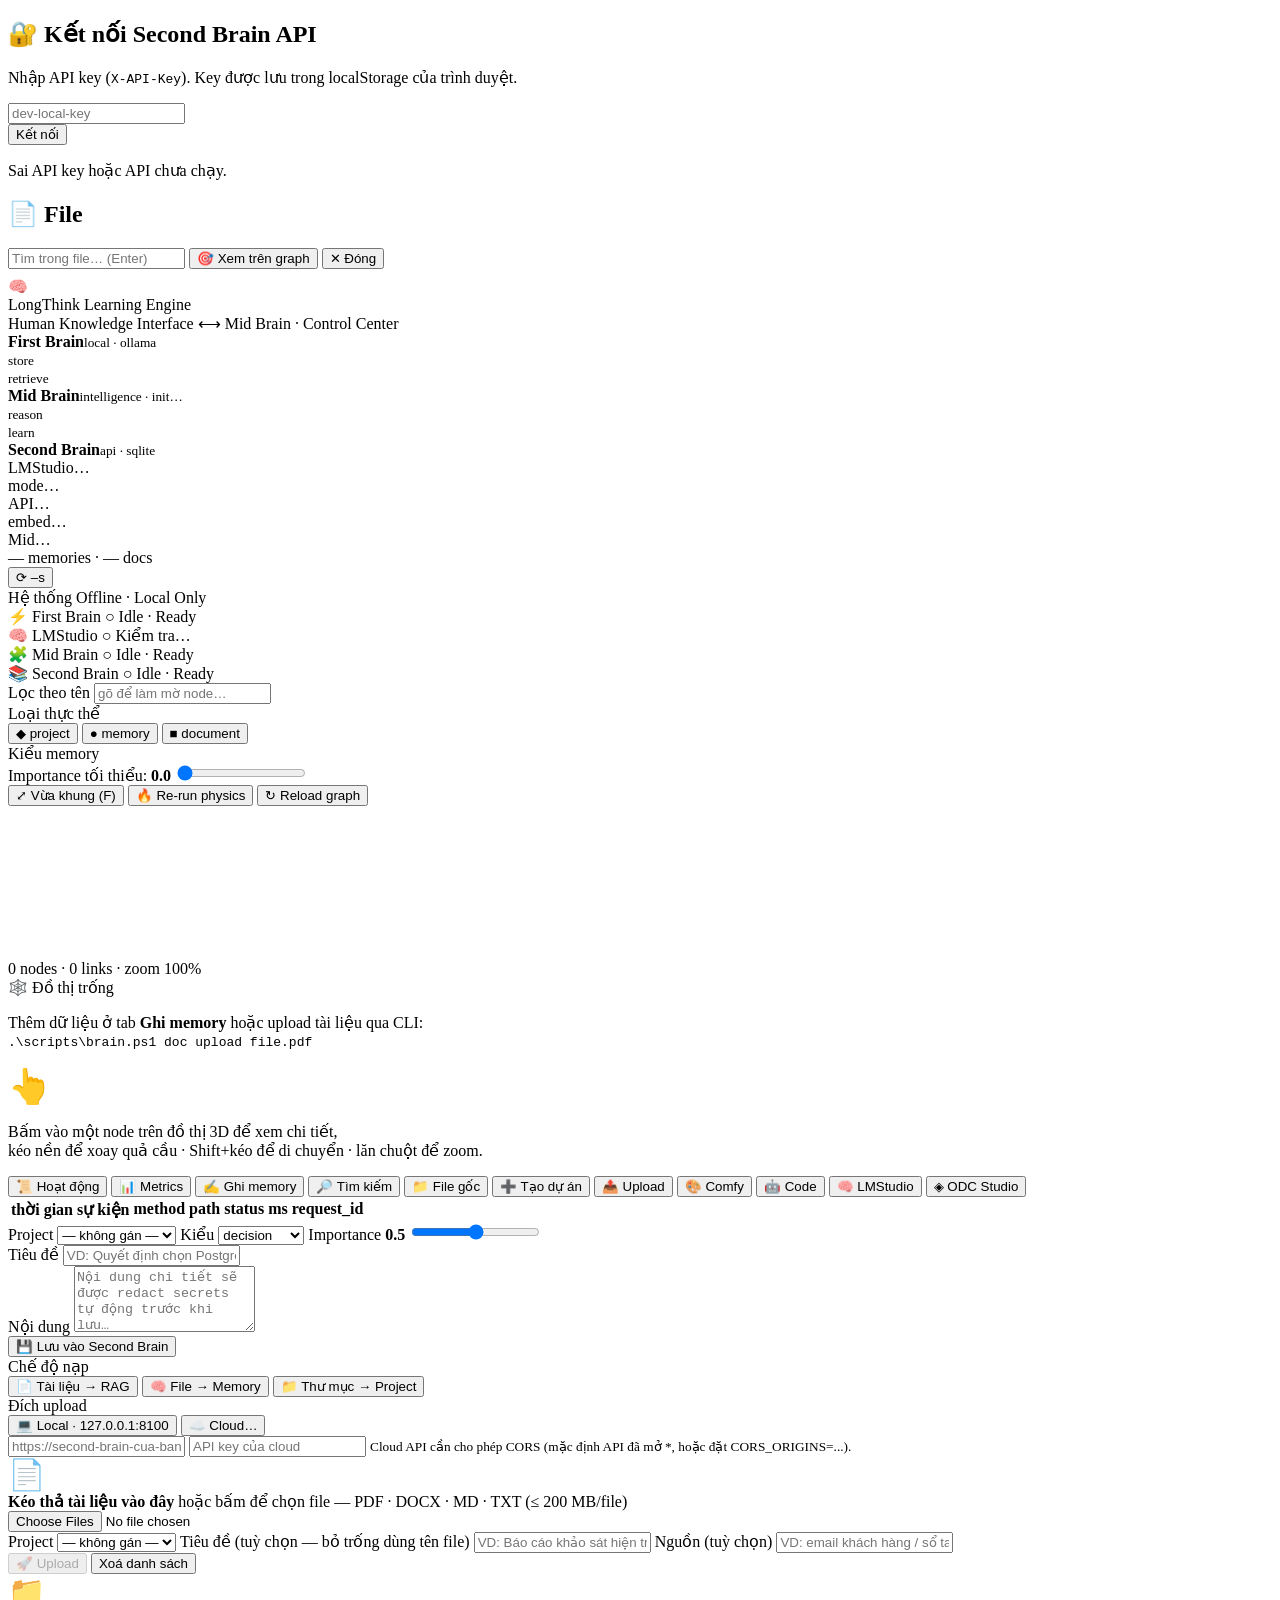
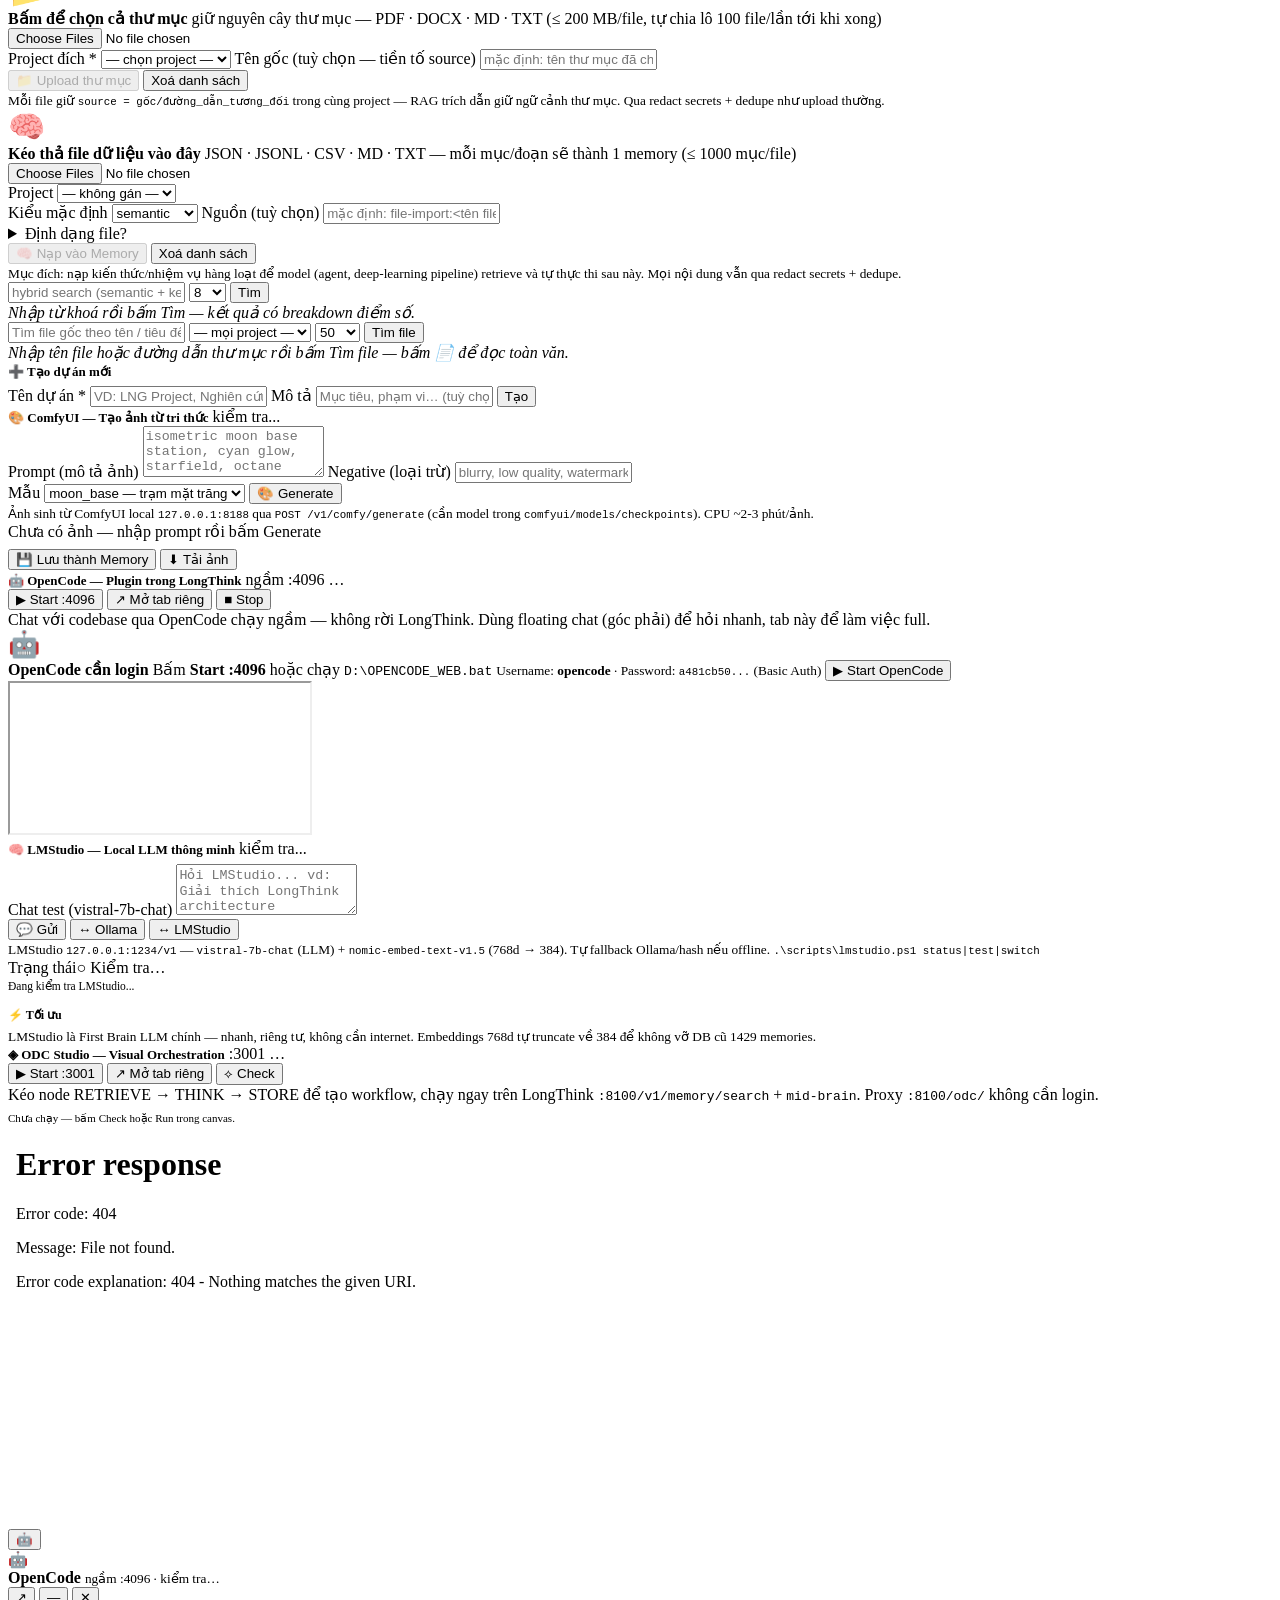
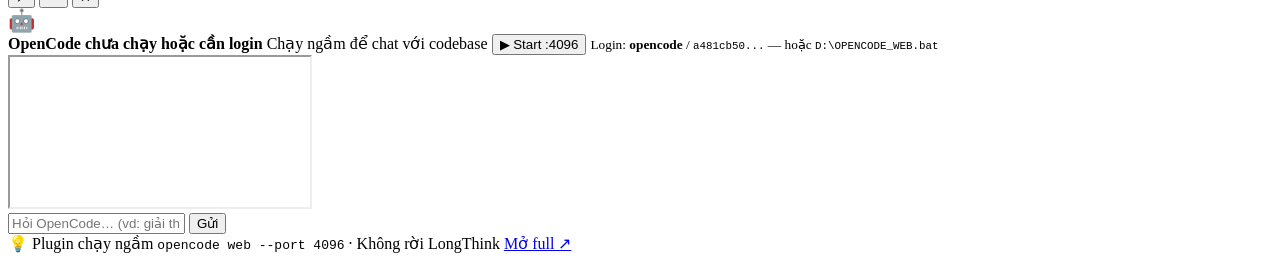
==== cloud/app/ui/index.html @ a0b6606c "Feat: File goc tab (search files by name/source/project + open viewer)" ====
<!doctype html>
<html lang="vi">
<head>
<meta charset="utf-8" />
<meta name="viewport" content="width=device-width, initial-scale=1" />
<title>LongThink Learning Engine — Human Knowledge Interface</title>
<link rel="icon" href="data:image/svg+xml,%3Csvg xmlns='http://www.w3.org/2000/svg' viewBox='0 0 100 100'%3E%3Ctext y='0.9em' font-size='90'%3E🧠%3C/text%3E%3C/svg%3E" />
<link rel="stylesheet" href="/ui/styles.css" />
</head>
<body>

<!-- ══════════ API key modal ══════════ -->
<div id="key-modal" class="modal-backdrop hidden">
  <div class="modal">
    <h2>🔐 Kết nối Second Brain API</h2>
    <p>Nhập API key (<code>X-API-Key</code>). Key được lưu trong localStorage của trình duyệt.</p>
    <input id="key-input" type="password" placeholder="dev-local-key" autocomplete="off" spellcheck="false" />
    <div class="modal-actions">
      <button id="key-save" class="btn primary">Kết nối</button>
    </div>
    <p id="key-error" class="error-text hidden">Sai API key hoặc API chưa chạy.</p>
  </div>
</div>

<!-- ══════════ Document viewer modal (truy xuất file) ══════════ -->
<div id="doc-modal" class="modal-backdrop hidden">
  <div class="modal" style="max-width:760px;width:92vw">
    <h2 id="doc-title">📄 File</h2>
    <div id="doc-meta" class="muted-note" style="margin:4px 0 8px"></div>
    <div class="form-row" style="margin:0 0 8px">
      <input id="doc-find" placeholder="Tìm trong file… (Enter)" spellcheck="false" style="flex:1" />
      <button class="btn ghost small" id="doc-focus-graph">🎯 Xem trên graph</button>
      <button class="btn ghost small" id="doc-close">✕ Đóng</button>
    </div>
    <div id="doc-body" class="detail-content" style="max-height:56vh;overflow:auto;white-space:pre-wrap"></div>
    <div id="doc-status" class="write-result"></div>
  </div>
</div>

<!-- ══════════ Top bar ══════════ -->
<header class="topbar">
  <div class="brand">
    <span class="brand-icon">🧠</span>
    <div>
      <div class="brand-title">LongThink Learning Engine</div>
      <div class="brand-sub">Human Knowledge Interface ⟷ Mid Brain · Control Center</div>
    </div>
  </div>

  <div class="bridge" id="bridge">
    <div class="bridge-node local" id="node-first">
      <span class="dot"></span>
      <b>First Brain</b><small id="fb-llm">local · ollama</small>
    </div>
    <div class="bridge-arrows">
      <div class="flow"><span class="arrow write"></span><small>store</small></div>
      <div class="flow"><span class="arrow read"></span><small>retrieve</small></div>
    </div>
    <div class="bridge-node mid" id="node-mid">
      <span class="dot"></span>
      <b>Mid Brain</b><small id="mid-status">intelligence · init…</small>
    </div>
    <div class="bridge-arrows">
      <div class="flow"><span class="arrow write"></span><small>reason</small></div>
      <div class="flow"><span class="arrow read"></span><small>learn</small></div>
    </div>
    <div class="bridge-node cloud" id="node-second">
      <span class="dot"></span>
      <b>Second Brain</b><small id="sb-backend">api · sqlite</small>
    </div>
  </div>

  <div class="status-pills">
    <div class="pill" id="pill-lmstudio"><span class="dot gray"></span><span>LMStudio…</span></div>
    <div class="pill" id="pill-mode"><span class="dot gray"></span><span>mode…</span></div>
    <div class="pill" id="pill-api"><span class="dot gray"></span><span>API…</span></div>
    <div class="pill" id="pill-embed"><span class="dot gray"></span><span>embed…</span></div>
    <div class="pill" id="pill-mid"><span class="dot gray"></span><span>Mid…</span></div>
    <div class="pill" id="pill-counts">— memories · — docs</div>
    <button class="btn ghost small" id="btn-refresh" title="Tải lại toàn bộ (R)">⟳ <span id="refresh-in">–</span>s</button>
  </div>
</header>

<!-- ══════════ Main layout ══════════ -->
<main class="layout">

  <!-- Left: filters -->
  <aside class="sidebar left">
    <!-- Status Widget — Brain Status Indicator + Online/Offline (spec 3.1-3.3) -->
    <section class="side-section" id="status-widget">
      <div class="widget-card">
        <div class="widget-row header">
          <span class="widget-label">Hệ thống</span>
          <span id="widget-network" class="widget-val offline" title="Chế độ kết nối"><i class="wdot"></i> Offline · Local Only</span>
        </div>
        <div class="widget-brains">
          <div class="widget-row" title="Tiếp nhận thô, phân loại, ghi nhanh — LMStudio/Ollama">
            <span class="widget-label">⚡ First Brain</span>
            <span id="widget-first" class="widget-val muted"><i class="sicon">○</i> Idle · Ready</span>
          </div>
          <div class="widget-row" title="Local LLM — LMStudio vistral / Ollama">
            <span class="widget-label">🧠 LMStudio</span>
            <span id="widget-lmstudio" class="widget-val muted"><i class="sicon">○</i> Kiểm tra…</span>
          </div>
          <div class="widget-row" title="Phân tích ngữ cảnh, định tuyến, quyết định gọi Second Brain hay LLM">
            <span class="widget-label">🧩 Mid Brain</span>
            <span id="widget-mid" class="widget-val muted"><i class="sicon">○</i> Idle · Ready</span>
          </div>
          <div class="widget-row" title="Kho tri thức dài hạn + LLM chuyên sâu">
            <span class="widget-label">📚 Second Brain</span>
            <span id="widget-second" class="widget-val muted"><i class="sicon">○</i> Idle · Ready</span>
          </div>
        </div>

      </div>
    </section>

    <section class="side-section">
      <label class="side-label">Lọc theo tên</label>
      <input id="filter-text" type="search" placeholder="gõ để làm mờ node…" spellcheck="false" />
    </section>

    <section class="side-section">
      <label class="side-label">Loại thực thể</label>
      <div class="chip-row" id="kind-toggles">
        <button class="chip active" data-kind="project">◆ project</button>
        <button class="chip active" data-kind="memory">● memory</button>
        <button class="chip active" data-kind="document">■ document</button>
      </div>
    </section>

    <section class="side-section">
      <label class="side-label">Kiểu memory</label>
      <div class="type-list" id="type-filters"><!-- render by JS --></div>
    </section>

    <section class="side-section">
      <label class="side-label">Importance tối thiểu: <b id="min-imp-val">0.0</b></label>
      <input id="min-importance" type="range" min="0" max="1" step="0.05" value="0" />
    </section>

    <section class="side-section stats-mini" id="stats-mini"><!-- render by JS --></section>

    <section class="side-section">
      <div class="btn-col">
        <button class="btn ghost" id="btn-fit">⤢ Vừa khung (F)</button>
        <button class="btn ghost" id="btn-reheat">🔥 Re-run physics</button>
        <button class="btn primary" id="btn-reload-graph">↻ Reload graph</button>
      </div>
    </section>
  </aside>

  <!-- Center: graph -->
  <section class="graph-wrap">
    <canvas id="graph"></canvas>
    <div class="hud" id="hud">0 nodes · 0 links · zoom 100%</div>
    <div id="tooltip" class="tooltip hidden"></div>
    <div id="empty-hint" class="empty-hint hidden">
      <div>🕸️ Đồ thị trống</div>
      <p>Thêm dữ liệu ở tab <b>Ghi memory</b> hoặc upload tài liệu qua CLI:<br>
        <code>.\scripts\brain.ps1 doc upload file.pdf</code></p>
    </div>
  </section>

  <!-- Right: detail -->
  <aside class="sidebar right" id="detail-panel">
    <div class="placeholder">
      <div style="font-size:34px">👆</div>
      <p>Bấm vào một node trên đồ thị 3D để xem chi tiết,<br>kéo nền để xoay quả cầu · Shift+kéo để di chuyển · lăn chuột để zoom.</p>
    </div>
    <div id="detail-body" class="hidden"></div>
  </aside>
</main>

<!-- ══════════ Bottom dock ══════════ -->
<footer class="dock">
  <nav class="tabs">
    <button class="tab active" data-tab="activity">📜 Hoạt động</button>
    <button class="tab" data-tab="metrics">📊 Metrics</button>
    <button class="tab" data-tab="write">✍️ Ghi memory</button>
    <button class="tab" data-tab="search">🔎 Tìm kiếm</button>
    <button class="tab" data-tab="files">📁 File gốc</button>
    <button class="tab" data-tab="projects">➕ Tạo dự án</button>
    <button class="tab" data-tab="upload">📤 Upload</button>
    <button class="tab" data-tab="comfy">🎨 Comfy</button>
    <button class="tab" data-tab="code">🤖 Code</button>
    <button class="tab" data-tab="lmstudio">🧠 LMStudio</button>
    <button class="tab" data-tab="odc">◈ ODC Studio</button>
    <span class="dock-status" id="dock-status"></span>
  </nav>

  <div class="tab-page" data-page="activity">
    <table class="audit-table" id="audit-table">
      <thead><tr><th>thời gian</th><th>sự kiện</th><th>method</th><th>path</th><th>status</th><th>ms</th><th>request_id</th></tr></thead>
      <tbody></tbody>
    </table>
  </div>

  <div class="tab-page hidden" data-page="metrics">
    <div class="metric-cards" id="metric-cards"><!-- render by JS --></div>
  </div>

  <div class="tab-page hidden" data-page="write">
    <form id="write-form" class="write-form">
      <div class="form-row">
        <label>Project
          <select id="wf-project"><option value="">— không gán —</option></select>
        </label>
        <label>Kiểu
          <select id="wf-type">
            <option value="semantic">semantic</option>
            <option value="episodic">episodic</option>
            <option value="procedural">procedural</option>
            <option value="decision" selected>decision</option>
            <option value="lesson">lesson</option>
            <option value="task">task</option>
            <option value="preference">preference</option>
          </select>
        </label>
        <label>Importance <b id="wf-imp-val">0.5</b>
          <input id="wf-importance" type="range" min="0" max="1" step="0.05" value="0.5" />
        </label>
      </div>
      <div class="form-row">
        <label>Tiêu đề
          <input id="wf-title" required maxlength="300" placeholder="VD: Quyết định chọn Postgres cho production" />
        </label>
      </div>
      <div class="form-row">
        <label>Nội dung
          <textarea id="wf-content" required maxlength="20000" rows="4"
            placeholder="Nội dung chi tiết sẽ được redact secrets tự động trước khi lưu…"></textarea>
        </label>
      </div>
      <div class="form-row actions">
        <button type="submit" class="btn primary">💾 Lưu vào Second Brain</button>
        <span id="write-result" class="write-result"></span>
      </div>
    </form>
  </div>

  <div class="tab-page hidden" data-page="upload">
    <div class="upload-top">
      <div class="top-block">
        <label class="side-label">Chế độ nạp</label>
        <div class="target-row" id="upload-mode">
          <button class="chip active" data-mode="docs">📄 Tài liệu → RAG</button>
          <button class="chip" data-mode="bulk">🧠 File → Memory</button>
          <button class="chip" data-mode="folder">📁 Thư mục → Project</button>
        </div>
      </div>
      <div class="top-block">
        <label class="side-label">Đích upload</label>
        <div class="target-row" id="target-row">
          <button class="chip active" data-target="local">💻 Local · 127.0.0.1:8100</button>
          <button class="chip" data-target="cloud">☁️ Cloud…</button>
        </div>
      </div>
    </div>
    <div id="cloud-config" class="cloud-config hidden">
      <input id="cloud-url" type="url" placeholder="https://second-brain-cua-ban.fly.dev" spellcheck="false" />
      <input id="cloud-key" type="password" placeholder="API key của cloud" autocomplete="off" />
      <small class="muted-note">Cloud API cần cho phép CORS (mặc định API đã mở *, hoặc đặt CORS_ORIGINS=...).</small>
    </div>

    <!-- ═══ Pane A: tài liệu RAG ═══ -->
    <div id="pane-docs">
      <div class="upload-layout">

        <div class="upload-left">
          <div class="dropzone" id="dropzone">
            <div style="font-size:30px">📄</div>
            <b>Kéo thả tài liệu vào đây</b>
            <span>hoặc bấm để chọn file — PDF · DOCX · MD · TXT (≤ 200 MB/file)</span>
          </div>
          <input id="file-input" type="file" multiple accept=".pdf,.docx,.md,.txt" class="hidden" />
          <div id="file-list" class="file-list"></div>
        </div>

        <div class="upload-right">
          <label>Project
            <select id="up-project"><option value="">— không gán —</option></select>
          </label>
          <label>Tiêu đề (tuỳ chọn — bỏ trống dùng tên file)
            <input id="up-title" maxlength="300" placeholder="VD: Báo cáo khảo sát hiện trường" />
          </label>
          <label>Nguồn (tuỳ chọn)
            <input id="up-source" maxlength="500" placeholder="VD: email khách hàng / sổ tay nội bộ" />
          </label>
          <div class="progress hidden" id="up-progress"><i></i></div>
          <div class="form-row actions" style="margin:0">
            <button class="btn primary" id="btn-upload" disabled>🚀 Upload <span id="up-count"></span></button>
            <button class="btn ghost" id="btn-clear-files">Xoá danh sách</button>
          </div>
          <div id="up-summary" class="write-result"></div>
        </div>

      </div>
    </div>

    <!-- ═══ Pane C: cả thư mục → project (giữ cây thư mục) ═══ -->
    <div id="pane-folder" class="hidden">
      <div class="upload-layout">

        <div class="upload-left">
          <div class="dropzone" id="folder-dropzone">
            <div style="font-size:30px">📁</div>
            <b>Bấm để chọn cả thư mục</b>
            <span>giữ nguyên cây thư mục — PDF · DOCX · MD · TXT (≤ 200 MB/file, tự chia lô 100 file/lần tới khi xong)</span>
          </div>
          <input id="folder-input" type="file" webkitdirectory multiple class="hidden" />
          <div id="folder-tree" class="file-list"></div>
        </div>

        <div class="upload-right">
          <label>Project đích *
            <select id="folder-project"><option value="">— chọn project —</option></select>
          </label>
          <label>Tên gốc (tuỳ chọn — tiền tố source)
            <input id="folder-root" maxlength="200" placeholder="mặc định: tên thư mục đã chọn" />
          </label>
          <div class="progress hidden" id="folder-progress"><i></i></div>
          <div class="form-row actions" style="margin:0">
            <button class="btn primary" id="btn-folder-upload" disabled>📁 Upload thư mục <span id="folder-count"></span></button>
            <button class="btn ghost" id="btn-folder-clear">Xoá danh sách</button>
          </div>
          <div id="folder-summary" class="write-result"></div>
          <small class="muted-note">Mỗi file giữ <code>source = gốc/đường_dẫn_tương_đối</code> trong cùng project — RAG trích dẫn giữ ngữ cảnh thư mục. Qua redact secrets + dedupe như upload thường.</small>
        </div>

      </div>
    </div>

    <!-- ═══ Pane B: file → memory hàng loạt ═══ -->
    <div id="pane-bulk" class="hidden">
      <div class="upload-layout">

        <div class="upload-left">
          <div class="dropzone" id="mi-dropzone">
            <div style="font-size:30px">🧠</div>
            <b>Kéo thả file dữ liệu vào đây</b>
            <span>JSON · JSONL · CSV · MD · TXT — mỗi mục/đoạn sẽ thành 1 memory (≤ 1000 mục/file)</span>
          </div>
          <input id="mi-input" type="file" multiple accept=".json,.jsonl,.csv,.md,.markdown,.txt" class="hidden" />
          <div id="mi-list" class="file-list"></div>
        </div>

        <div class="upload-right">
          <label>Project
            <select id="mi-project"><option value="">— không gán —</option></select>
          </label>
          <div class="form-row" style="margin:0">
            <label style="flex:1">Kiểu mặc định
              <select id="mi-type">
                <option value="semantic" selected>semantic</option>
                <option value="episodic">episodic</option>
                <option value="procedural">procedural</option>
                <option value="decision">decision</option>
                <option value="lesson">lesson</option>
                <option value="task">task</option>
                <option value="preference">preference</option>
              </select>
            </label>
            <label style="flex:1">Nguồn (tuỳ chọn)
              <input id="mi-source" maxlength="500" placeholder="mặc định: file-import:<tên file>" />
            </label>
          </div>
          <details class="format-help">
            <summary>Định dạng file?</summary>
            <div class="format-help-body">
              <b>JSON / JSONL</b>: mảng object hoặc mỗi dòng một object<br>
              <code>[{"title":"...","content":"...","type":"lesson","importance":0.8}]</code><br><br>
              <b>CSV</b>: cần cột <code>title,content</code>; tuỳ chọn <code>type,importance,confidence</code><br><br>
              <b>MD</b>: mỗi heading (<code>## Tựa đề</code>) thành 1 memory<br>
              <b>TXT</b>: mỗi đoạn cách nhau bằng dòng trống thành 1 memory
            </div>
          </details>
          <div class="progress hidden" id="mi-progress"><i></i></div>
          <div class="form-row actions" style="margin:0">
            <button class="btn primary" id="btn-import" disabled>🧠 Nạp vào Memory <span id="mi-count"></span></button>
            <button class="btn ghost" id="btn-mi-clear">Xoá danh sách</button>
          </div>
          <div id="mi-summary" class="write-result"></div>
          <small class="muted-note">Mục đích: nạp kiến thức/nhiệm vụ hàng loạt để model (agent, deep-learning pipeline) retrieve và tự thực thi sau này. Mọi nội dung vẫn qua redact secrets + dedupe.</small>
        </div>

      </div>
    </div>
  </div>

  <div class="tab-page hidden" data-page="search">
    <div class="search-bar">
      <input id="search-input" placeholder="hybrid search (semantic + keyword + importance + recency)…" spellcheck="false" />
      <select id="search-topk"><option>5</option><option selected>8</option><option>15</option><option>30</option></select>
      <button class="btn primary" id="search-go">Tìm</button>
    </div>
    <div id="search-results" class="search-results"><em>Nhập từ khoá rồi bấm Tìm — kết quả có breakdown điểm số.</em></div>
  </div>

  <div class="tab-page hidden" data-page="files">
    <div class="search-bar">
      <input id="file-search-input" placeholder="Tìm file gốc theo tên / tiêu đề / cây thư mục…" spellcheck="false" />
      <select id="file-search-project"><option value="">— mọi project —</option></select>
      <select id="file-search-limit"><option>20</option><option selected>50</option><option>100</option></select>
      <button class="btn primary" id="file-search-go">Tìm file</button>
    </div>
    <div id="file-search-results" class="search-results"><em>Nhập tên file hoặc đường dẫn thư mục rồi bấm Tìm file — bấm 📄 để đọc toàn văn.</em></div>
  </div>

  <div class="tab-page hidden" data-page="projects">
    <div class="projects-layout">
      <form id="project-form" class="project-form">
        <b style="font-size:13px">➕ Tạo dự án mới</b>
        <div class="form-row" style="margin:6px 0 0">
          <label style="flex:1">Tên dự án *
            <input id="pf-name" required maxlength="200" placeholder="VD: LNG Project, Nghiên cứu AI…" />
          </label>
          <label style="flex:1.6">Mô tả
            <input id="pf-desc" maxlength="2000" placeholder="Mục tiêu, phạm vi… (tuỳ chọn)" />
          </label>
          <button type="submit" class="btn primary" style="align-self:end">Tạo</button>
        </div>
        <div id="pf-result" class="write-result"></div>
      </form>
      <div id="project-grid" class="project-grid"></div>
    </div>
  </div>

  <div class="tab-page hidden" data-page="comfy">
    <div class="comfy-layout">
      <div class="comfy-left">
        <div class="comfy-header">
          <b style="font-size:13px">🎨 ComfyUI — Tạo ảnh từ tri thức</b>
          <span class="muted-note" id="comfy-health">kiểm tra...</span>
        </div>
        <label>Prompt (mô tả ảnh)
          <textarea id="comfy-prompt" rows="3" maxlength="2000" placeholder="isometric moon base station, cyan glow, starfield, octane render, ultra detailed"></textarea>
        </label>
        <label>Negative (loại trừ)
          <input id="comfy-negative" maxlength="500" placeholder="blurry, low quality, watermark" />
        </label>
        <div class="form-row" style="margin:0">
          <label style="flex:1">Mẫu
            <select id="comfy-workflow"><option value="workflows/moon_base.json" selected>moon_base — trạm mặt trăng</option><option value="">mặc định SD1.5</option></select>
          </label>
          <button class="btn primary" id="comfy-generate">🎨 Generate</button>
        </div>
        <div class="progress hidden" id="comfy-progress"><i></i></div>
        <div id="comfy-status" class="write-result"></div>
        <small class="muted-note">Ảnh sinh từ ComfyUI local <code>127.0.0.1:8188</code> qua <code>POST /v1/comfy/generate</code> (cần model trong <code>comfyui/models/checkpoints</code>). CPU ~2-3 phút/ảnh.</small>
      </div>
      <div class="comfy-right">
        <div id="comfy-preview" class="comfy-preview">Chưa có ảnh — nhập prompt rồi bấm Generate</div>
        <div class="form-row actions" style="margin-top:8px">
          <button class="btn ghost small hidden" id="comfy-save-mem">💾 Lưu thành Memory</button>
          <button class="btn ghost small hidden" id="comfy-download">⬇ Tải ảnh</button>
          <span id="comfy-save-result" class="write-result"></span>
        </div>
      </div>
    </div>
  </div>
  <div class="tab-page hidden" data-page="code">
    <div class="code-layout">
      <div class="code-left">
        <div class="code-header">
          <b style="font-size:13px">🤖 OpenCode — Plugin trong LongThink</b>
          <span class="muted-note" id="code-health-tab">ngầm :4096 …</span>
        </div>
        <div class="code-toolbar">
          <button class="btn ghost small" id="code-start-tab">▶ Start :4096</button>
          <button class="btn ghost small" id="code-open-tab">↗ Mở tab riêng</button>
          <button class="btn ghost small" id="code-stop-tab">■ Stop</button>
          <span id="code-status-tab" class="write-result"></span>
        </div>
        <div class="code-hint">Chat với codebase qua OpenCode chạy ngầm — không rời LongThink. Dùng floating chat (góc phải) để hỏi nhanh, tab này để làm việc full.</div>
      </div>
      <div class="code-right">
        <div id="code-frame-wrap-tab" class="code-frame-wrap">
          <div class="code-placeholder" id="code-placeholder-tab">
            <div style="font-size:26px">🤖</div>
            <b>OpenCode cần login</b>
            <span>Bấm <b>Start :4096</b> hoặc chạy <code>D:\OPENCODE_WEB.bat</code></span>
            <small class="muted-note">Username: <b>opencode</b> · Password: <code id="code-pass-tab">a481cb50...</code> (Basic Auth)</small>
            <button class="btn primary small" id="code-launch-tab">▶ Start OpenCode</button>
          </div>
          <iframe id="code-iframe-tab" class="code-iframe hidden" title="OpenCode"></iframe>
        </div>
      </div>
    </div>
  </div>
  <div class="tab-page hidden" data-page="lmstudio">
    <div class="comfy-layout">
      <div class="comfy-left">
        <div class="comfy-header">
          <b style="font-size:13px">🧠 LMStudio — Local LLM thông minh</b>
          <span class="muted-note" id="lmstudio-health">kiểm tra...</span>
        </div>
        <div id="lmstudio-models" class="metric-cards" style="margin:6px 0"></div>
        <label>Chat test (vistral-7b-chat)
          <textarea id="lmstudio-prompt" rows="3" maxlength="2000" placeholder="Hỏi LMStudio... vd: Giải thích LongThink architecture"></textarea>
        </label>
        <div class="form-row" style="margin:0">
          <button class="btn primary" id="lmstudio-send">💬 Gửi</button>
          <button class="btn ghost" id="lmstudio-switch-ollama">↔ Ollama</button>
          <button class="btn ghost" id="lmstudio-switch-lmstudio">↔ LMStudio</button>
          <span id="lmstudio-status" class="write-result"></span>
        </div>
        <div id="lmstudio-response" class="detail-content hidden" style="max-height:240px"></div>
        <small class="muted-note">LMStudio <code>127.0.0.1:1234/v1</code> — <code>vistral-7b-chat</code> (LLM) + <code>nomic-embed-text-v1.5</code> (768d → 384). Tự fallback Ollama/hash nếu offline. <code>.\scripts\lmstudio.ps1 status|test|switch</code></small>
      </div>
      <div class="comfy-right">
        <div class="widget-card">
          <div class="widget-row header"><span class="widget-label">Trạng thái</span><span id="lmstudio-pill" class="widget-val muted"><i class="sicon">○</i> Kiểm tra…</span></div>
          <div id="lmstudio-detail" style="font-size:11.5px; line-height:1.6; color:var(--muted)">Đang kiểm tra LMStudio...</div>
        </div>
        <div class="widget-card" style="margin-top:10px">
          <b style="font-size:12px">⚡ Tối ưu</b>
          <small class="muted-note" style="display:block; margin-top:6px">LMStudio là First Brain LLM chính — nhanh, riêng tư, không cần internet. Embeddings 768d tự truncate về 384 để không vỡ DB cũ 1429 memories.</small>
        </div>
      </div>
    </div>
  </div>
  <div class="tab-page hidden" data-page="odc">
    <div class="code-layout" style="min-height:420px">
      <div class="code-left">
        <div class="code-header">
          <b style="font-size:13px">◈ ODC Studio — Visual Orchestration</b>
          <span class="muted-note" id="odc-health-tab">:3001 …</span>
        </div>
        <div class="code-toolbar">
          <button class="btn ghost small" id="odc-start-tab">▶ Start :3001</button>
          <button class="btn ghost small" id="odc-open-tab">↗ Mở tab riêng</button>
          <button class="btn ghost small" id="odc-check-tab">⟡ Check</button>
          <span id="odc-status-tab" class="write-result"></span>
        </div>
        <div class="code-hint">Kéo node RETRIEVE → THINK → STORE để tạo workflow, chạy ngay trên LongThink <code>:8100/v1/memory/search</code> + <code>mid-brain</code>. Proxy <code>:8100/odc/</code> không cần login.</div>
        <div id="odc-log-tab" class="detail-content" style="max-height:160px; overflow:auto; margin-top:8px; font-size:11px; white-space:pre-wrap">Chưa chạy — bấm Check hoặc Run trong canvas.</div>
      </div>
      <div class="code-right">
        <div id="odc-frame-wrap-tab" class="code-frame-wrap" style="min-height:400px">
          <iframe id="odc-iframe-tab" class="code-iframe" title="ODC Studio" src="/odc/" style="border:none;width:100%;height:100%;min-height:400px"></iframe>
        </div>
      </div>
    </div>
  </div>
</footer>

<!-- ══════════ Floating Code Plugin ══════════ -->
<button id="code-fab" class="code-fab" title="Chat với OpenCode (ngầm :4096)">
  <span class="fab-icon">🤖</span>
  <span class="fab-dot" id="code-fab-dot"></span>
</button>

<div id="code-plugin" class="code-plugin hidden">
  <div class="code-plugin-header">
    <div class="code-plugin-title">
      <span class="code-plugin-icon">🤖</span>
      <div>
        <b>OpenCode</b>
        <small id="code-health-mini">ngầm :4096 · kiểm tra…</small>
      </div>
    </div>
    <div class="code-plugin-actions">
      <button class="btn ghost small" id="code-popout" title="Mở tab riêng">↗</button>
      <button class="btn ghost small" id="code-min" title="Thu nhỏ">—</button>
      <button class="btn ghost small" id="code-close" title="Đóng">✕</button>
    </div>
  </div>
  <div id="code-frame-wrap" class="code-frame-wrap mini">
    <div class="code-placeholder" id="code-placeholder">
      <div style="font-size:22px">🤖</div>
      <b>OpenCode chưa chạy hoặc cần login</b>
      <span>Chạy ngầm để chat với codebase</span>
      <button class="btn primary small" id="code-launch">▶ Start :4096</button>
      <small class="muted-note">Login: <b>opencode</b> / <code id="code-pass-mini">a481cb50...</code> — hoặc <code>D:\OPENCODE_WEB.bat</code></small>
    </div>
    <iframe id="code-iframe" class="code-iframe hidden" title="OpenCode Plugin"></iframe>
  </div>
  <div class="code-quick">
    <input id="code-quick-input" type="text" placeholder="Hỏi OpenCode… (vd: giải thích file app.js, tạo API mới…)" spellcheck="false" />
    <button class="btn primary small" id="code-quick-send">Gửi</button>
  </div>
  <div class="code-foot">
    <span class="muted-note">💡 Plugin chạy ngầm <code>opencode web --port 4096</code> · Không rời LongThink</span>
    <a href="/code/" target="_blank" class="code-link">Mở full ↗</a>
  </div>
</div>

<div id="toast-zone"></div>

<script src="/ui/graph.js?v=20260831s"></script>
<script src="/ui/app.js?v=20260831s"></script>
</body>
</html>
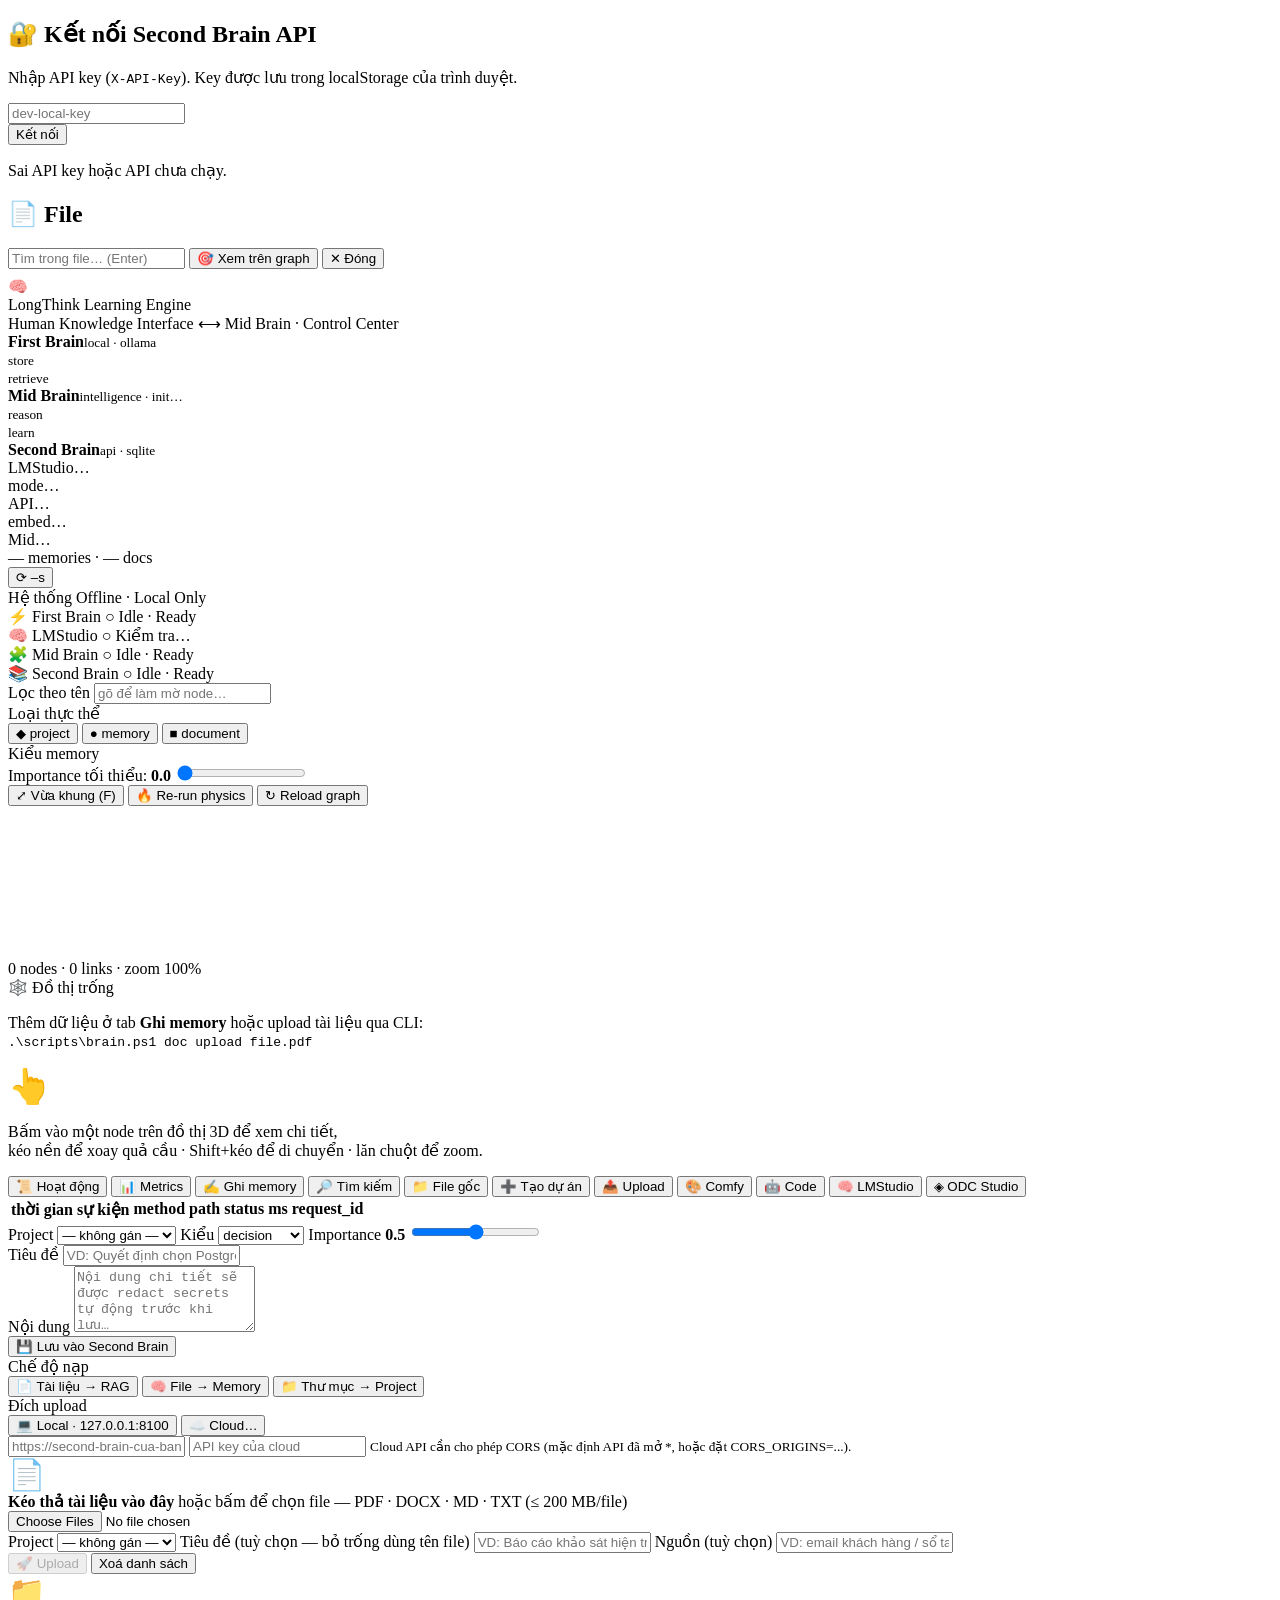
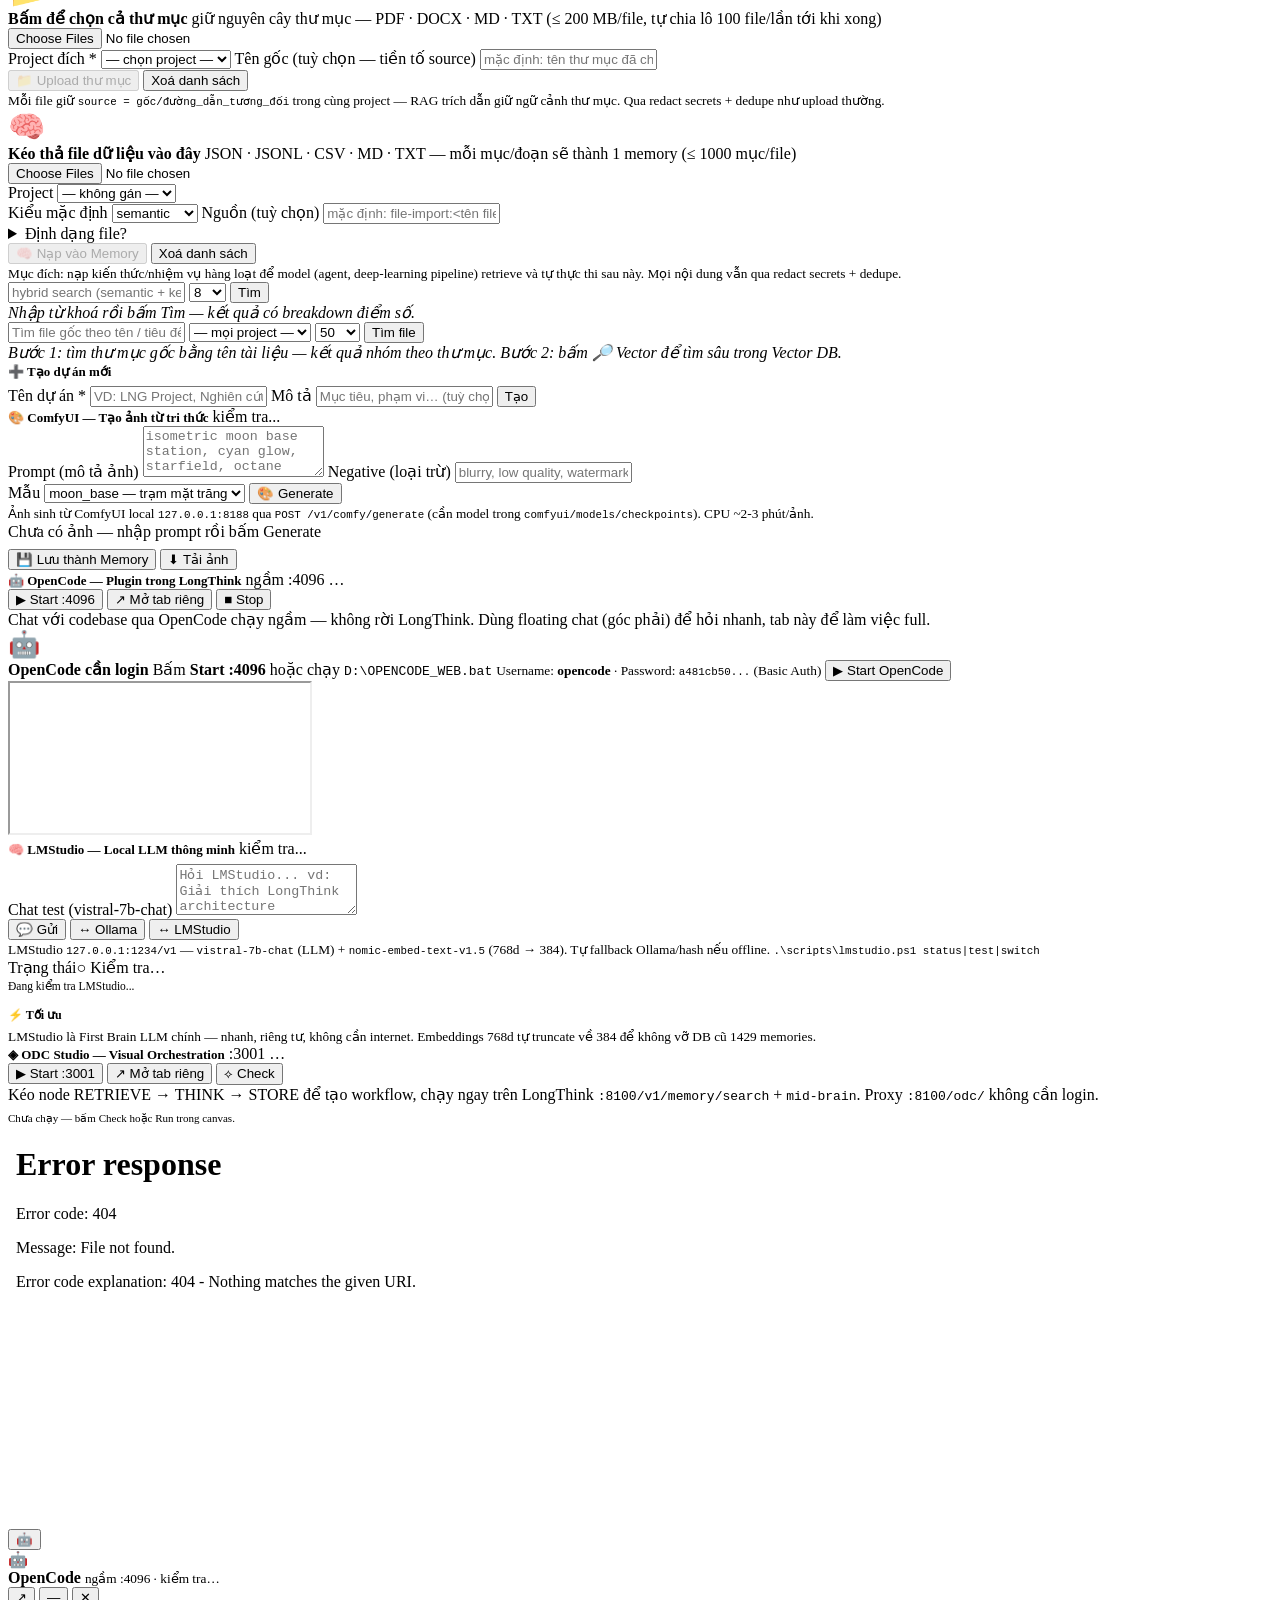
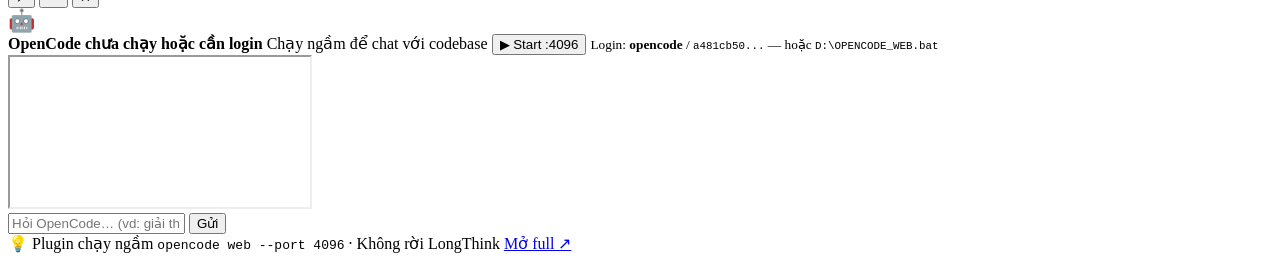
==== commit d6f7cfea: "Feat: File goc 2-step (name to root folder first, then Vector DB)" ====
--- a/cloud/app/ui/index.html
+++ b/cloud/app/ui/index.html
@@ -404,7 +404,7 @@
       <select id="file-search-limit"><option>20</option><option selected>50</option><option>100</option></select>
       <button class="btn primary" id="file-search-go">Tìm file</button>
     </div>
-    <div id="file-search-results" class="search-results"><em>Nhập tên file hoặc đường dẫn thư mục rồi bấm Tìm file — bấm 📄 để đọc toàn văn.</em></div>
+    <div id="file-search-results" class="search-results"><em>Bước 1: tìm thư mục gốc bằng tên tài liệu — kết quả nhóm theo thư mục. Bước 2: bấm 🔎 Vector để tìm sâu trong Vector DB.</em></div>
   </div>
 
   <div class="tab-page hidden" data-page="projects">
@@ -588,8 +588,8 @@
 
 <div id="toast-zone"></div>
 
-<script src="/ui/graph.js?v=20260831s"></script>
-<script src="/ui/app.js?v=20260831s"></script>
+<script src="/ui/graph.js?v=20260831t"></script>
+<script src="/ui/app.js?v=20260831t"></script>
 </body>
 </html>
 
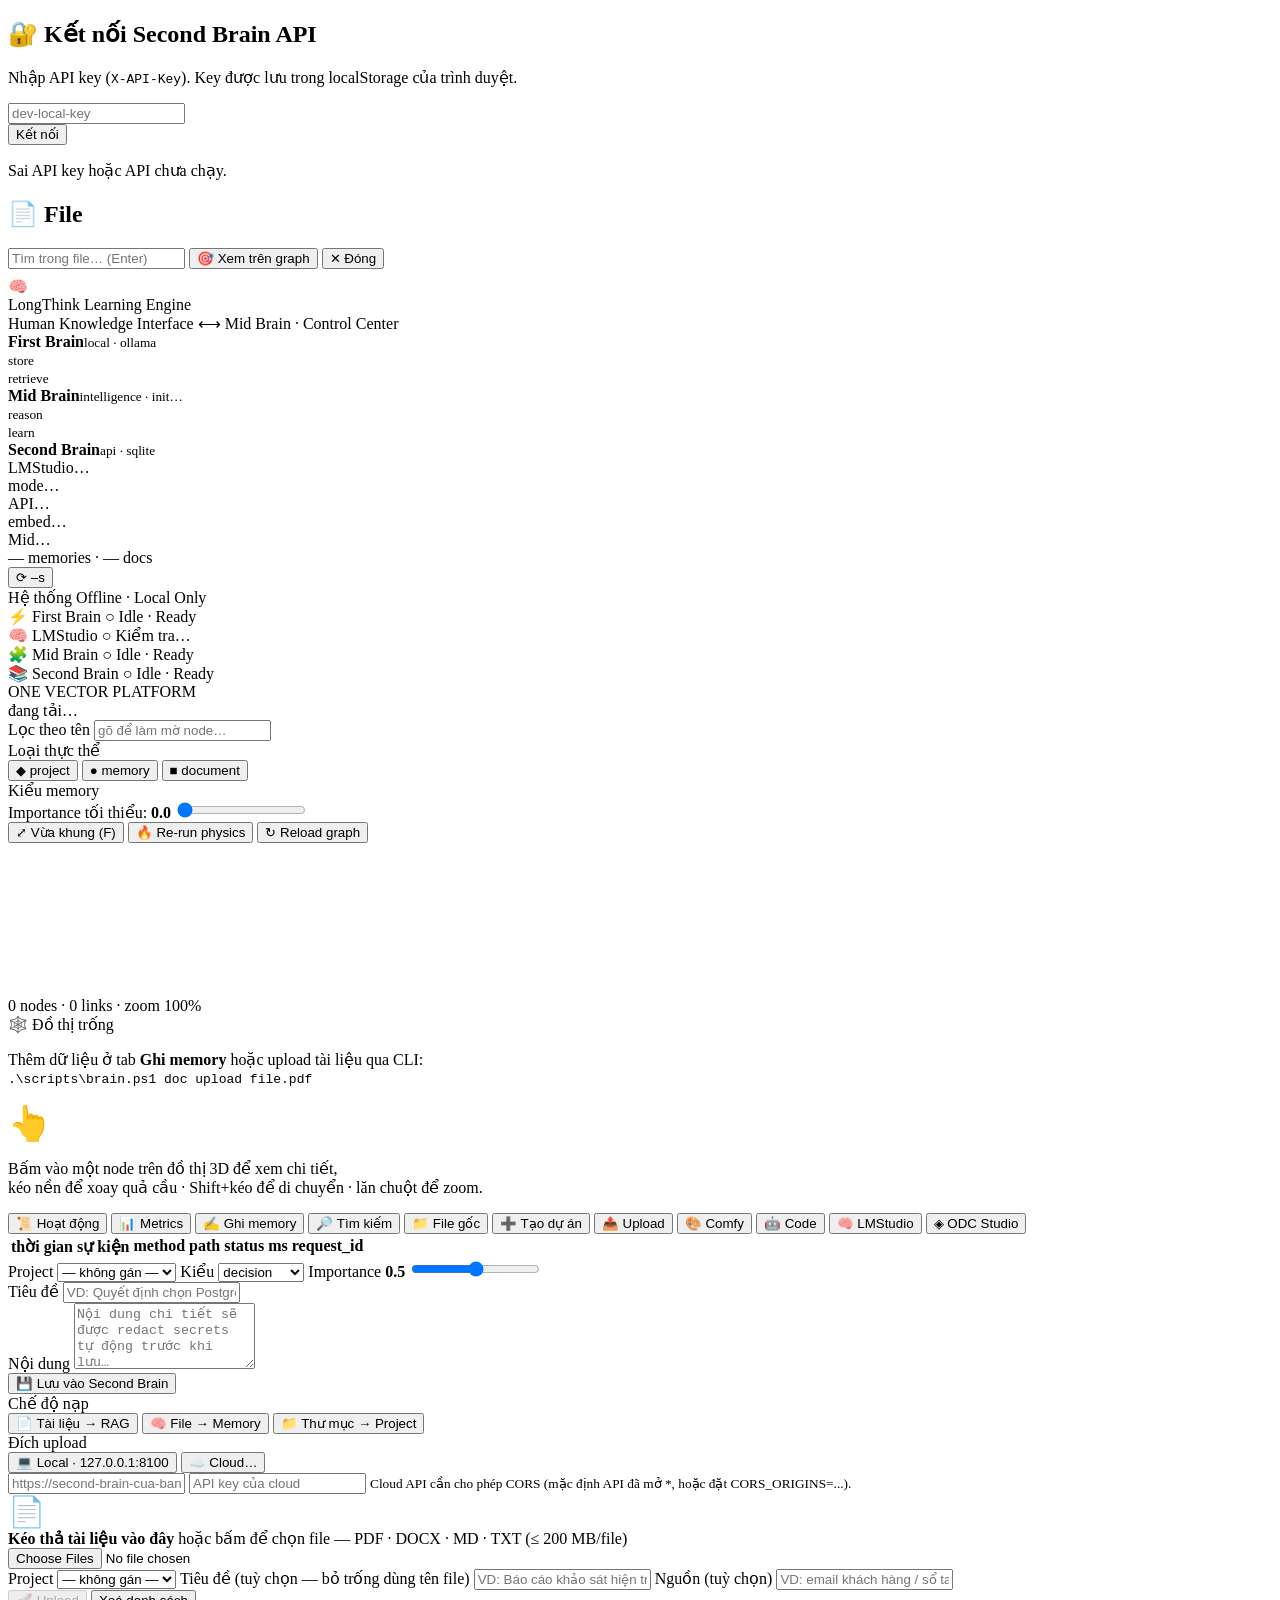
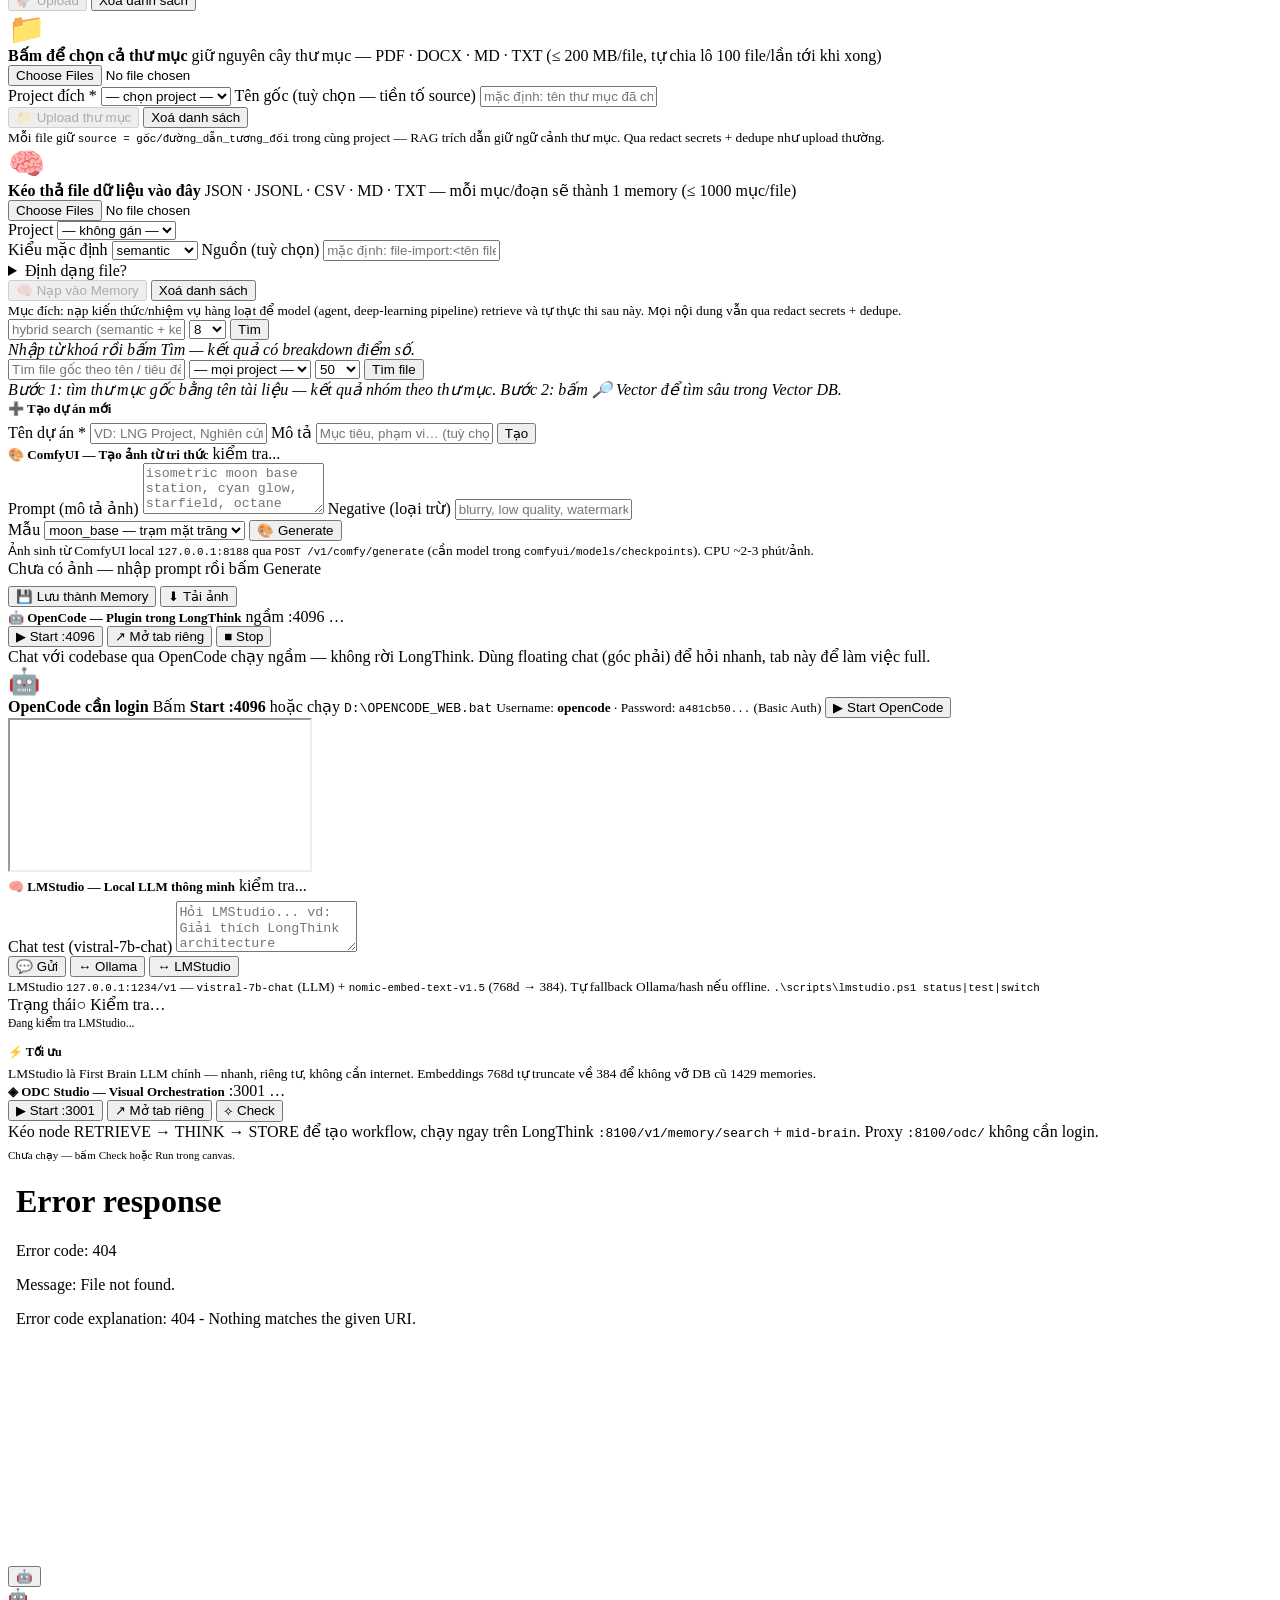
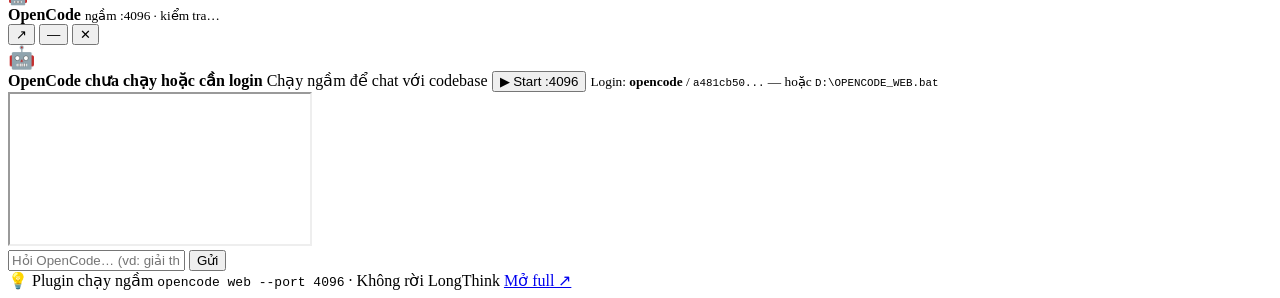
==== commit 7eb5e0a9: "Feat: ONE VECTOR PLATFORM panel — 8 knowledge domains status" ====
--- a/cloud/app/ui/index.html
+++ b/cloud/app/ui/index.html
@@ -113,6 +113,12 @@
         </div>
 
       </div>
+    </section>
+
+    <!-- ONE VECTOR PLATFORM — 8 logical knowledge domains -->
+    <section class="side-section" id="vector-platform">
+      <label class="side-label">ONE VECTOR PLATFORM <span id="vp-backend" class="muted-note"></span></label>
+      <div id="vp-tree" class="vp-tree"><div class="muted-note">đang tải…</div></div>
     </section>
 
     <section class="side-section">
@@ -588,8 +594,8 @@
 
 <div id="toast-zone"></div>
 
-<script src="/ui/graph.js?v=20260831t"></script>
-<script src="/ui/app.js?v=20260831t"></script>
+<script src="/ui/graph.js?v=20260831u"></script>
+<script src="/ui/app.js?v=20260831u"></script>
 </body>
 </html>
 
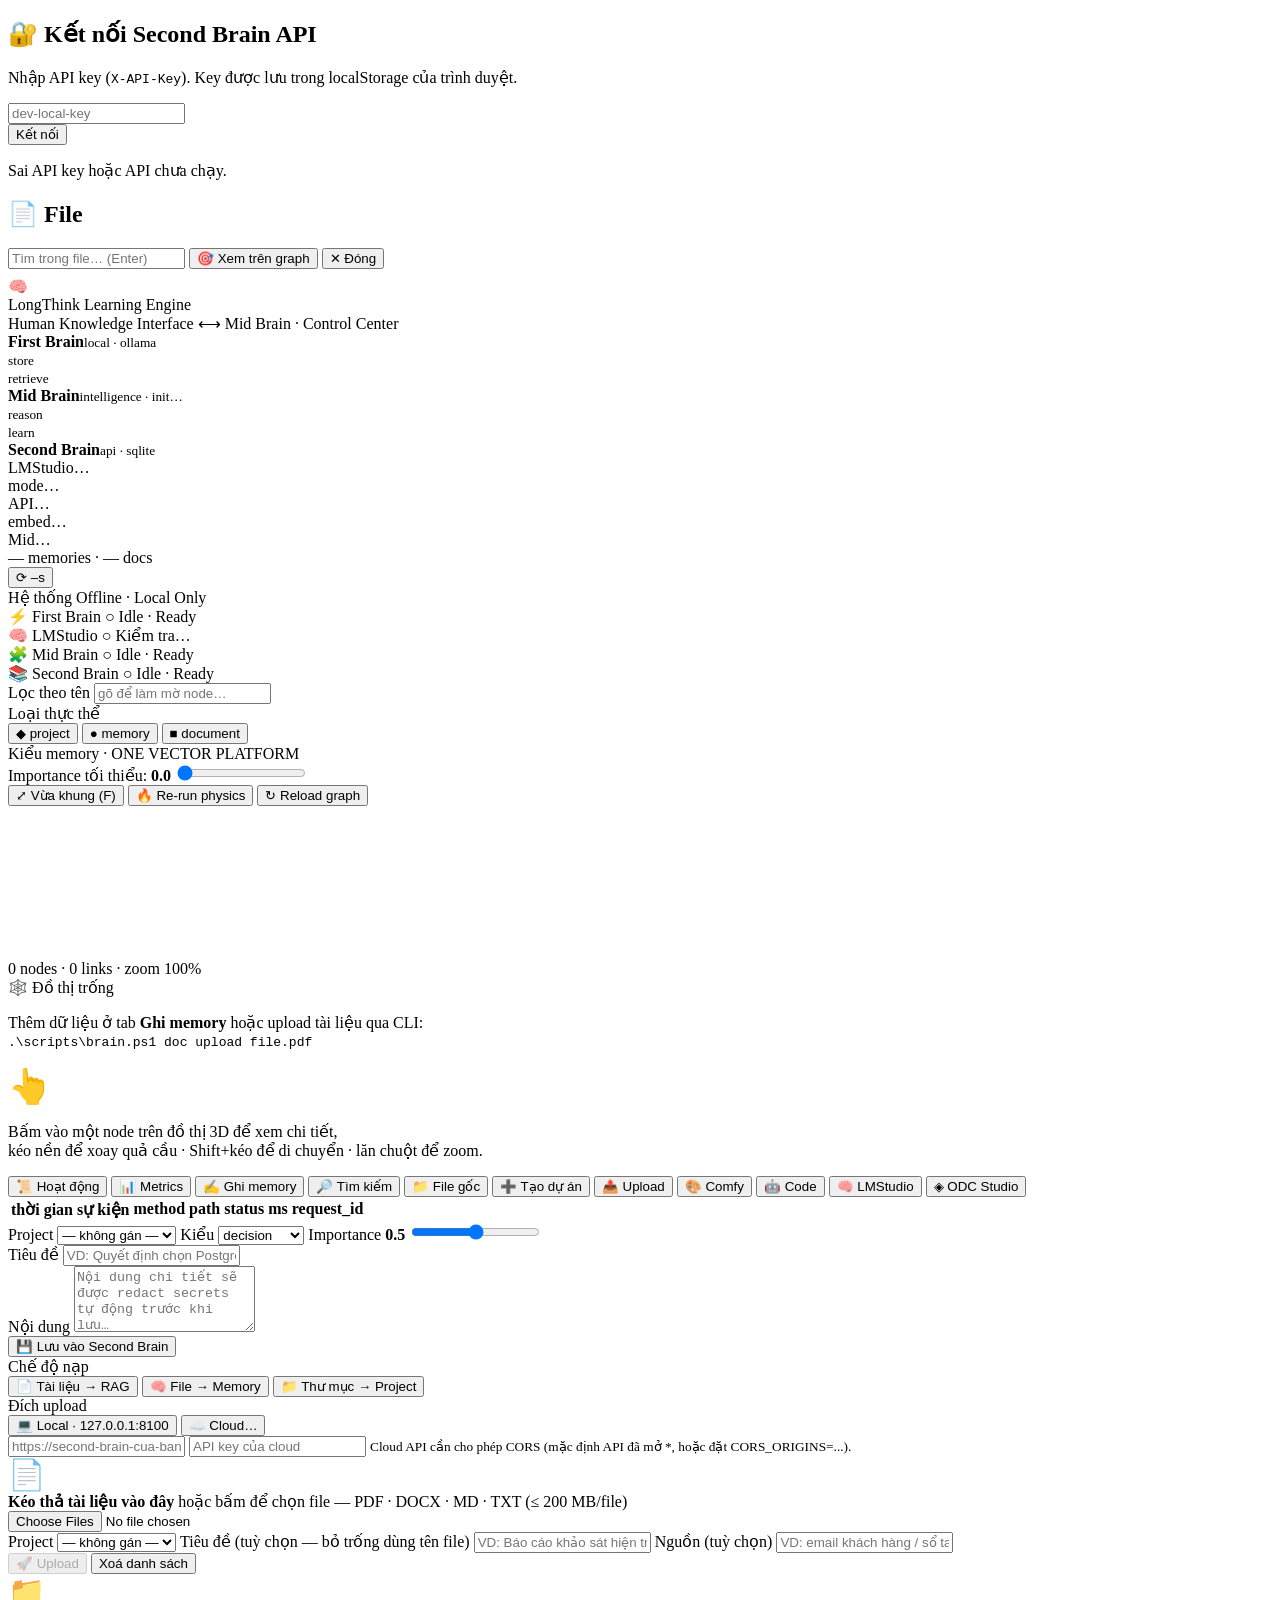
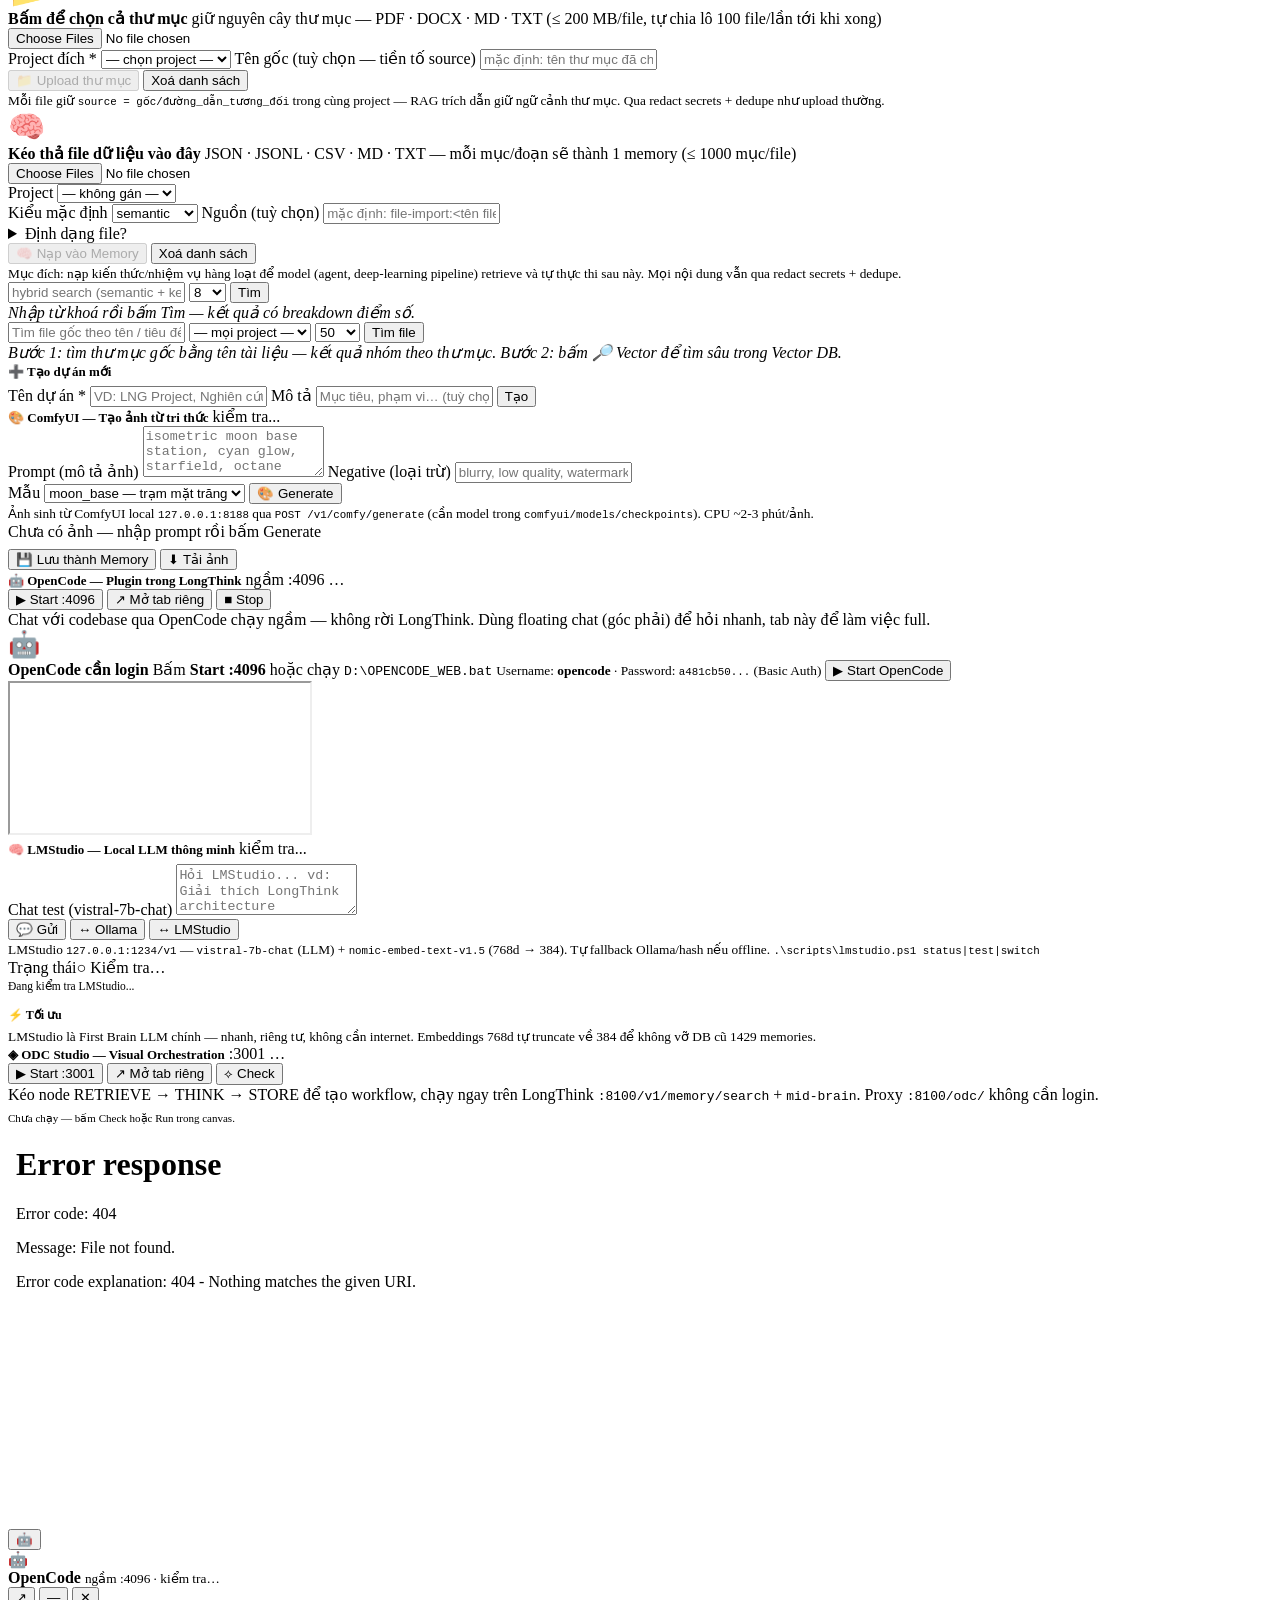
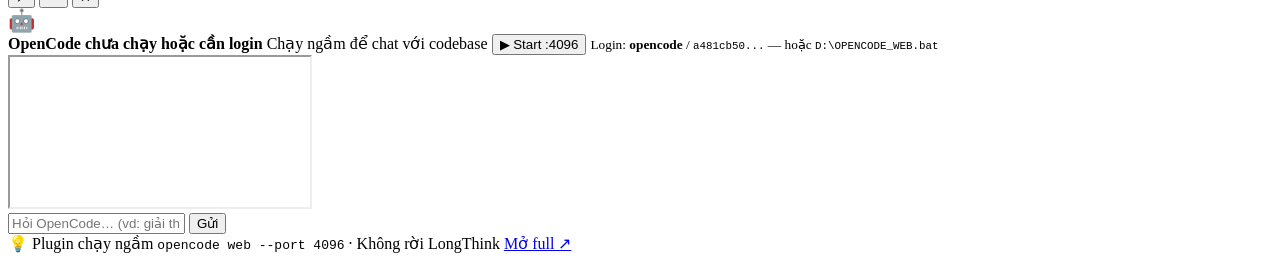
==== commit 67a017cb: "UI: gop ONE VECTOR PLATFORM vao muc Kieu memory (domain groups + chips)" ====
--- a/cloud/app/ui/index.html
+++ b/cloud/app/ui/index.html
@@ -115,12 +115,6 @@
       </div>
     </section>
 
-    <!-- ONE VECTOR PLATFORM — 8 logical knowledge domains -->
-    <section class="side-section" id="vector-platform">
-      <label class="side-label">ONE VECTOR PLATFORM <span id="vp-backend" class="muted-note"></span></label>
-      <div id="vp-tree" class="vp-tree"><div class="muted-note">đang tải…</div></div>
-    </section>
-
     <section class="side-section">
       <label class="side-label">Lọc theo tên</label>
       <input id="filter-text" type="search" placeholder="gõ để làm mờ node…" spellcheck="false" />
@@ -136,8 +130,8 @@
     </section>
 
     <section class="side-section">
-      <label class="side-label">Kiểu memory</label>
-      <div class="type-list" id="type-filters"><!-- render by JS --></div>
+      <label class="side-label">Kiểu memory · ONE VECTOR PLATFORM <span id="vp-backend" class="muted-note"></span></label>
+      <div class="type-list" id="type-filters"><!-- render by JS: 8 domains + chips --></div>
     </section>
 
     <section class="side-section">
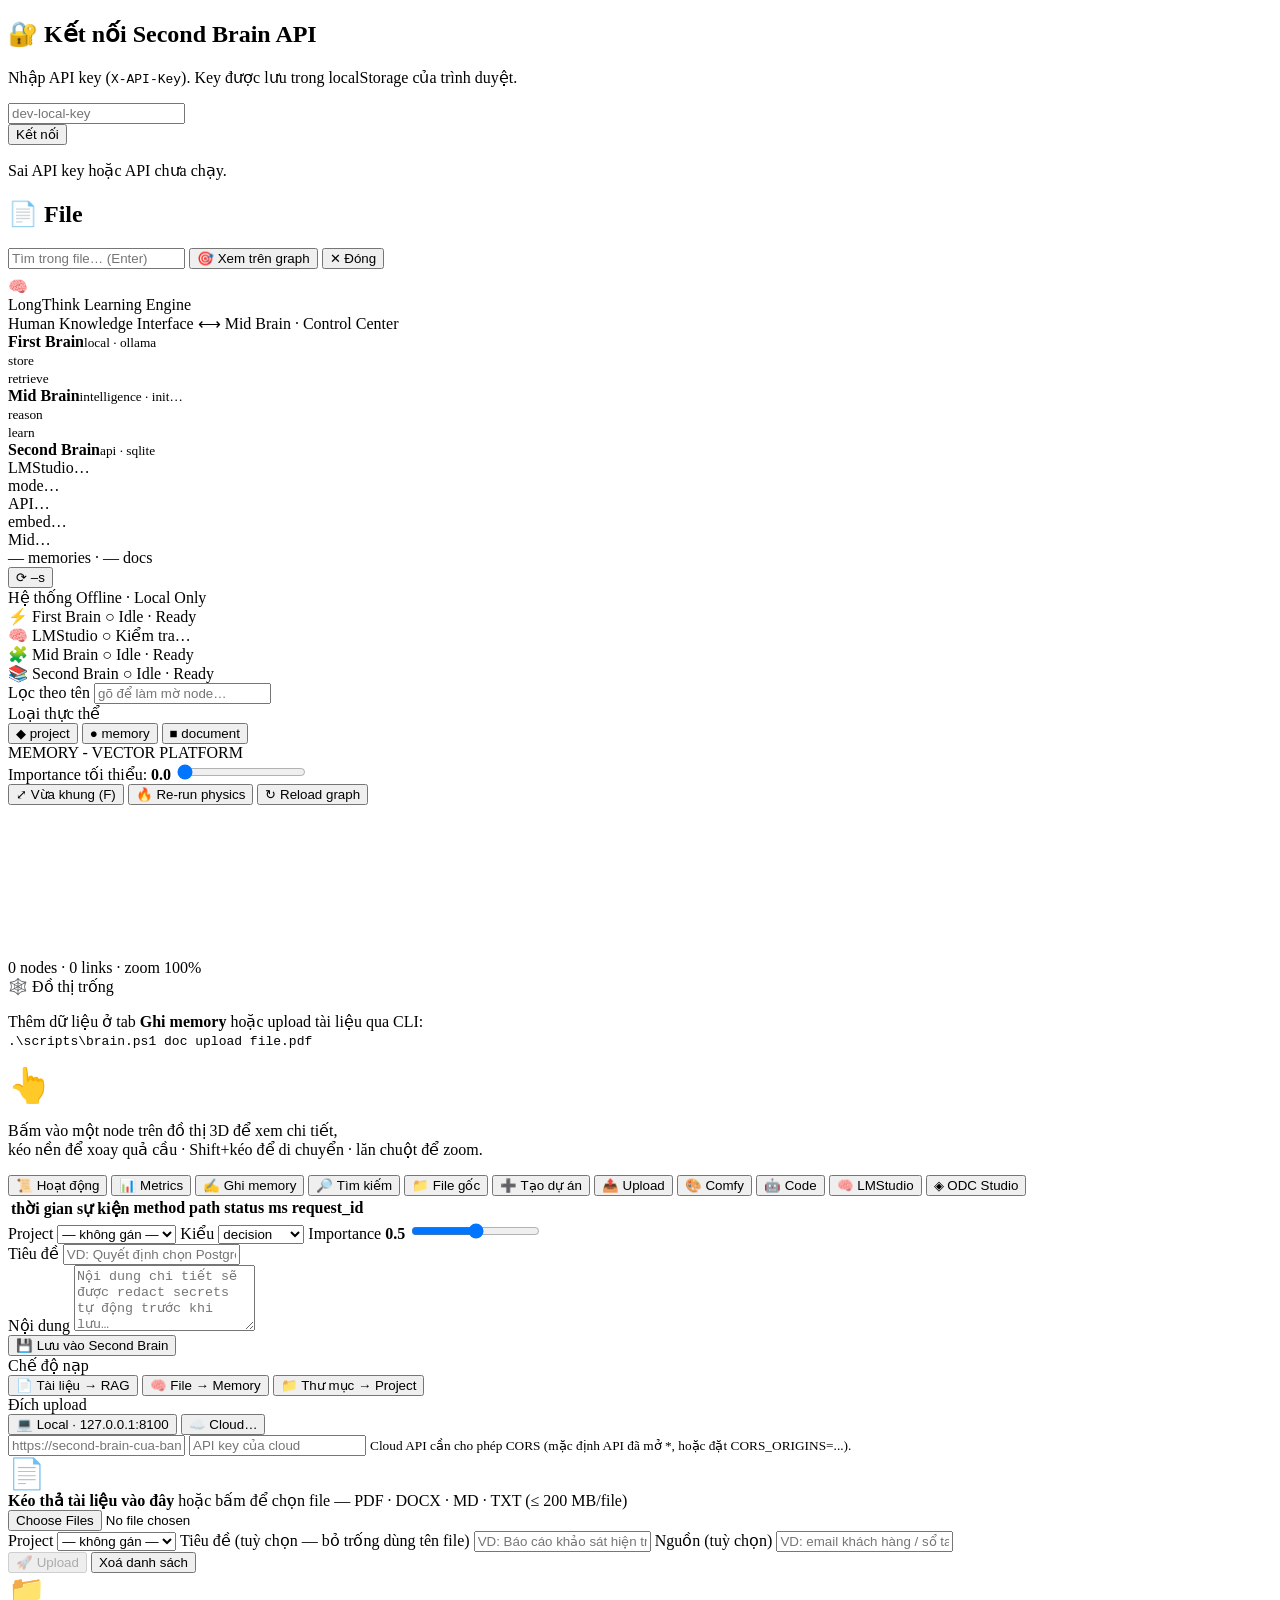
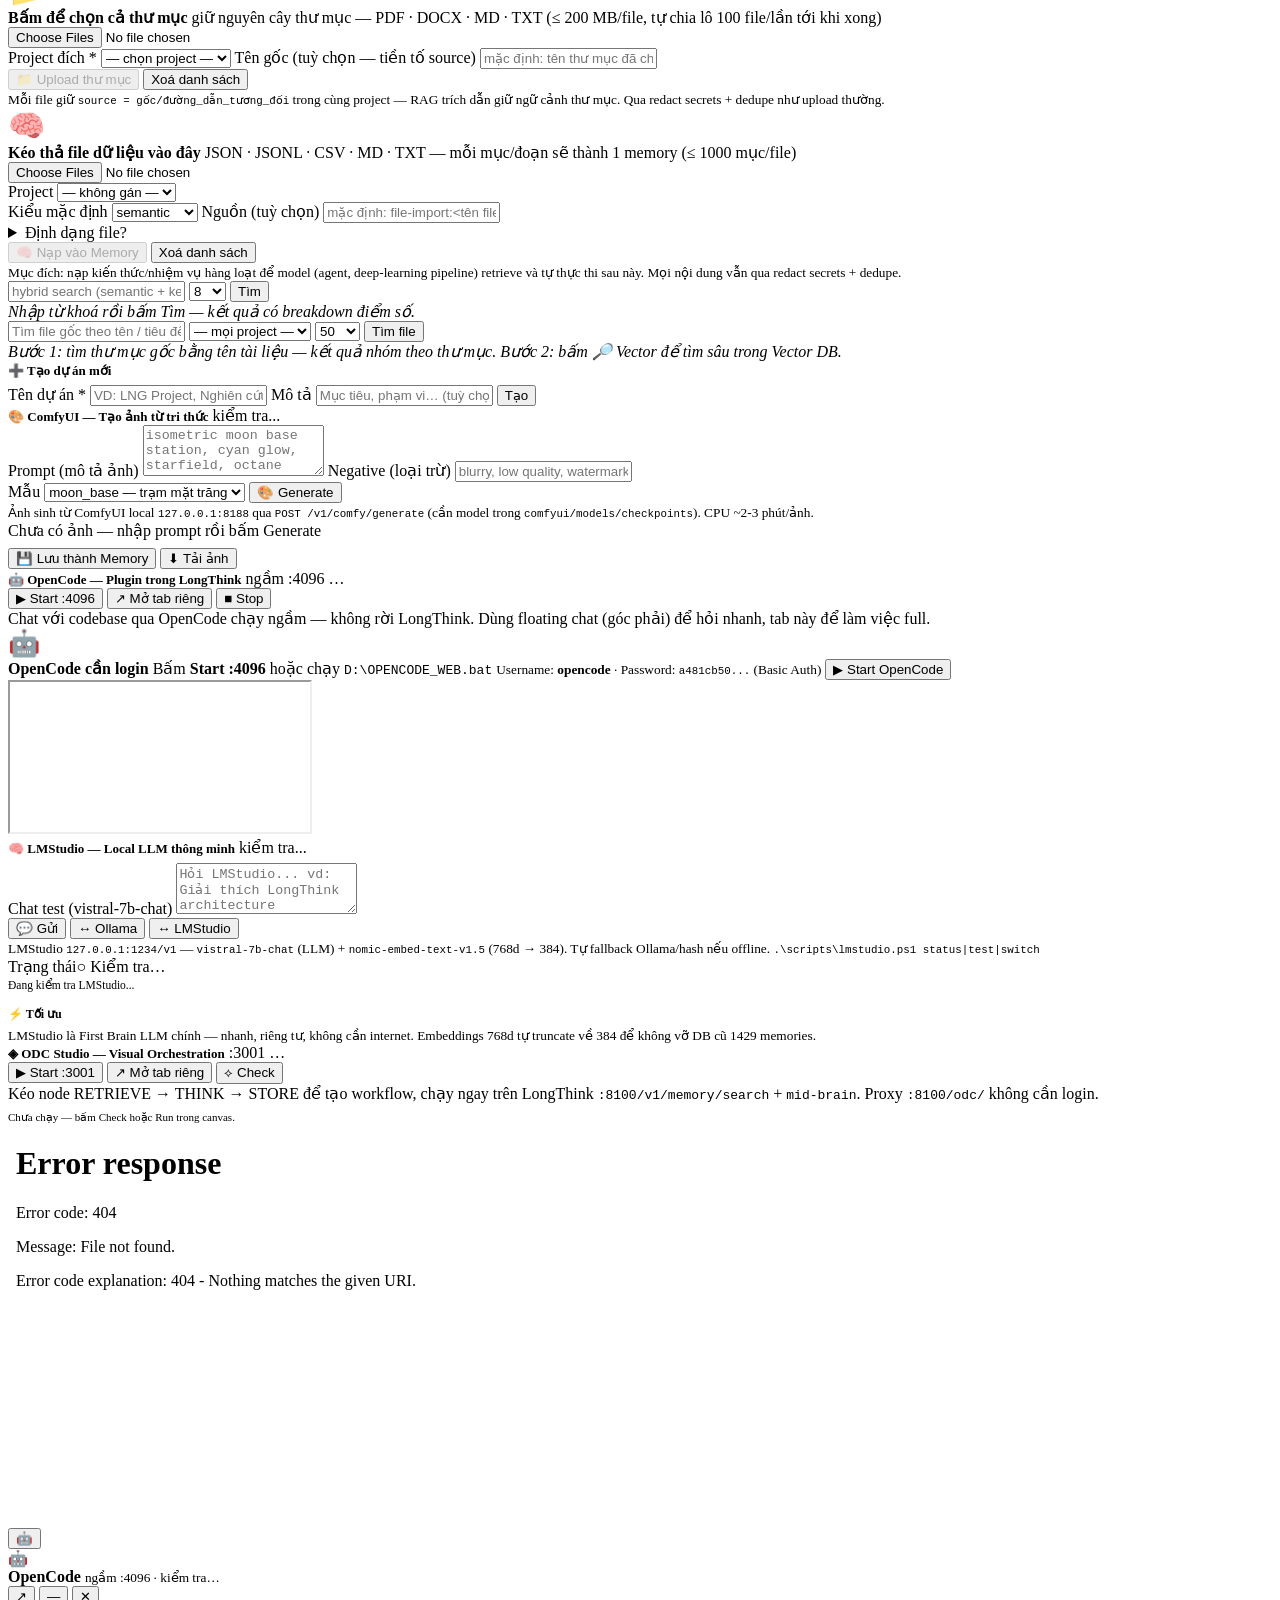
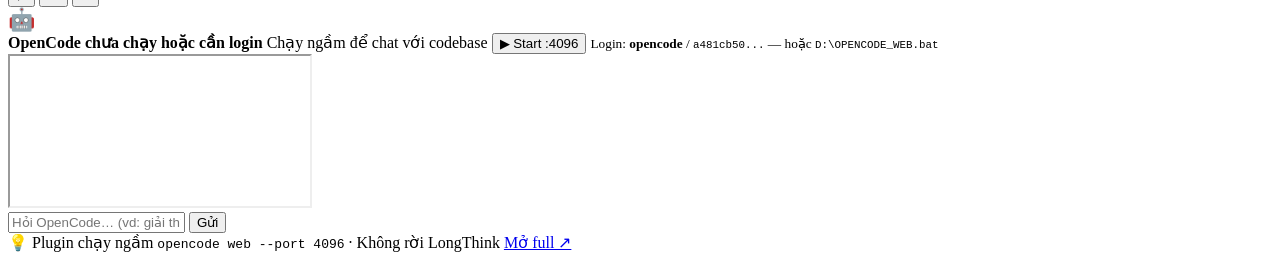
==== commit 2928c609: "UI: gon label MEMORY - VECTOR PLATFORM" ====
--- a/cloud/app/ui/index.html
+++ b/cloud/app/ui/index.html
@@ -130,7 +130,7 @@
     </section>
 
     <section class="side-section">
-      <label class="side-label">Kiểu memory · ONE VECTOR PLATFORM <span id="vp-backend" class="muted-note"></span></label>
+      <label class="side-label">MEMORY - VECTOR PLATFORM <span id="vp-backend" class="muted-note"></span></label>
       <div class="type-list" id="type-filters"><!-- render by JS: 8 domains + chips --></div>
     </section>
 
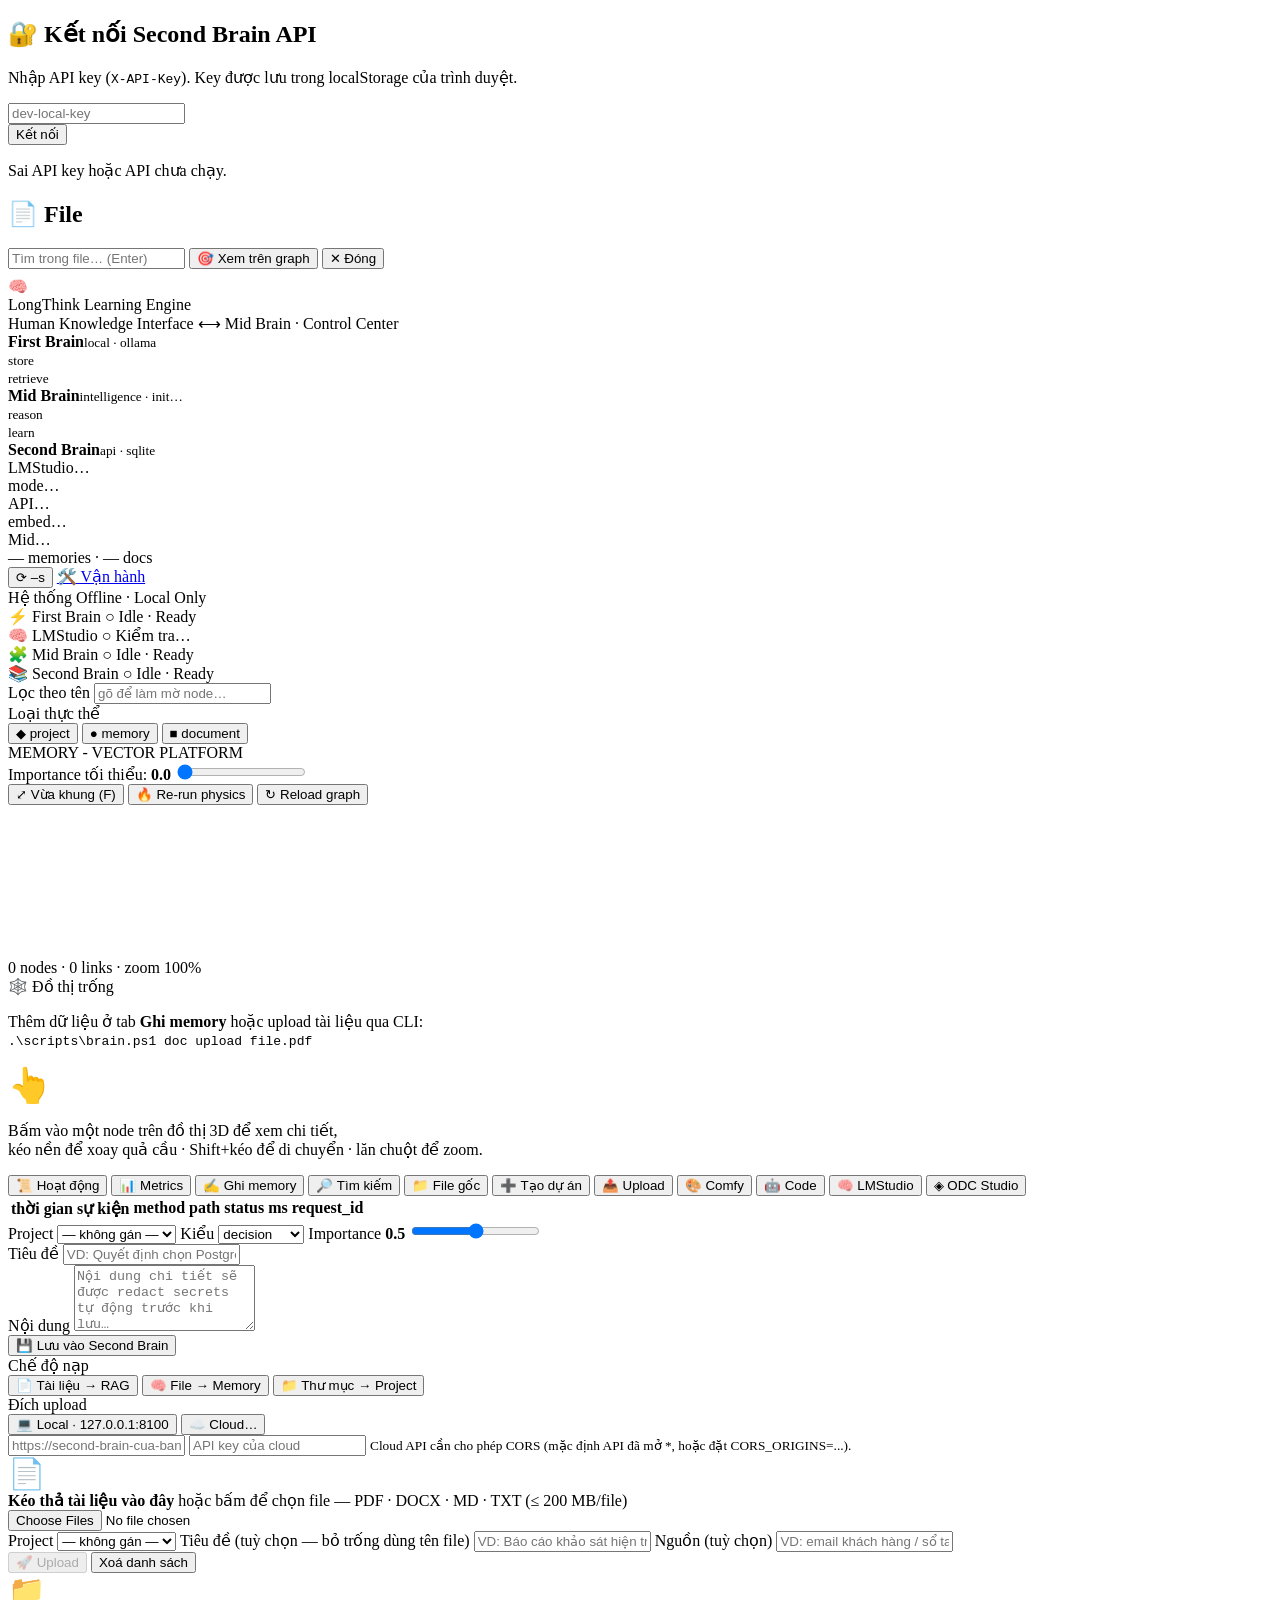
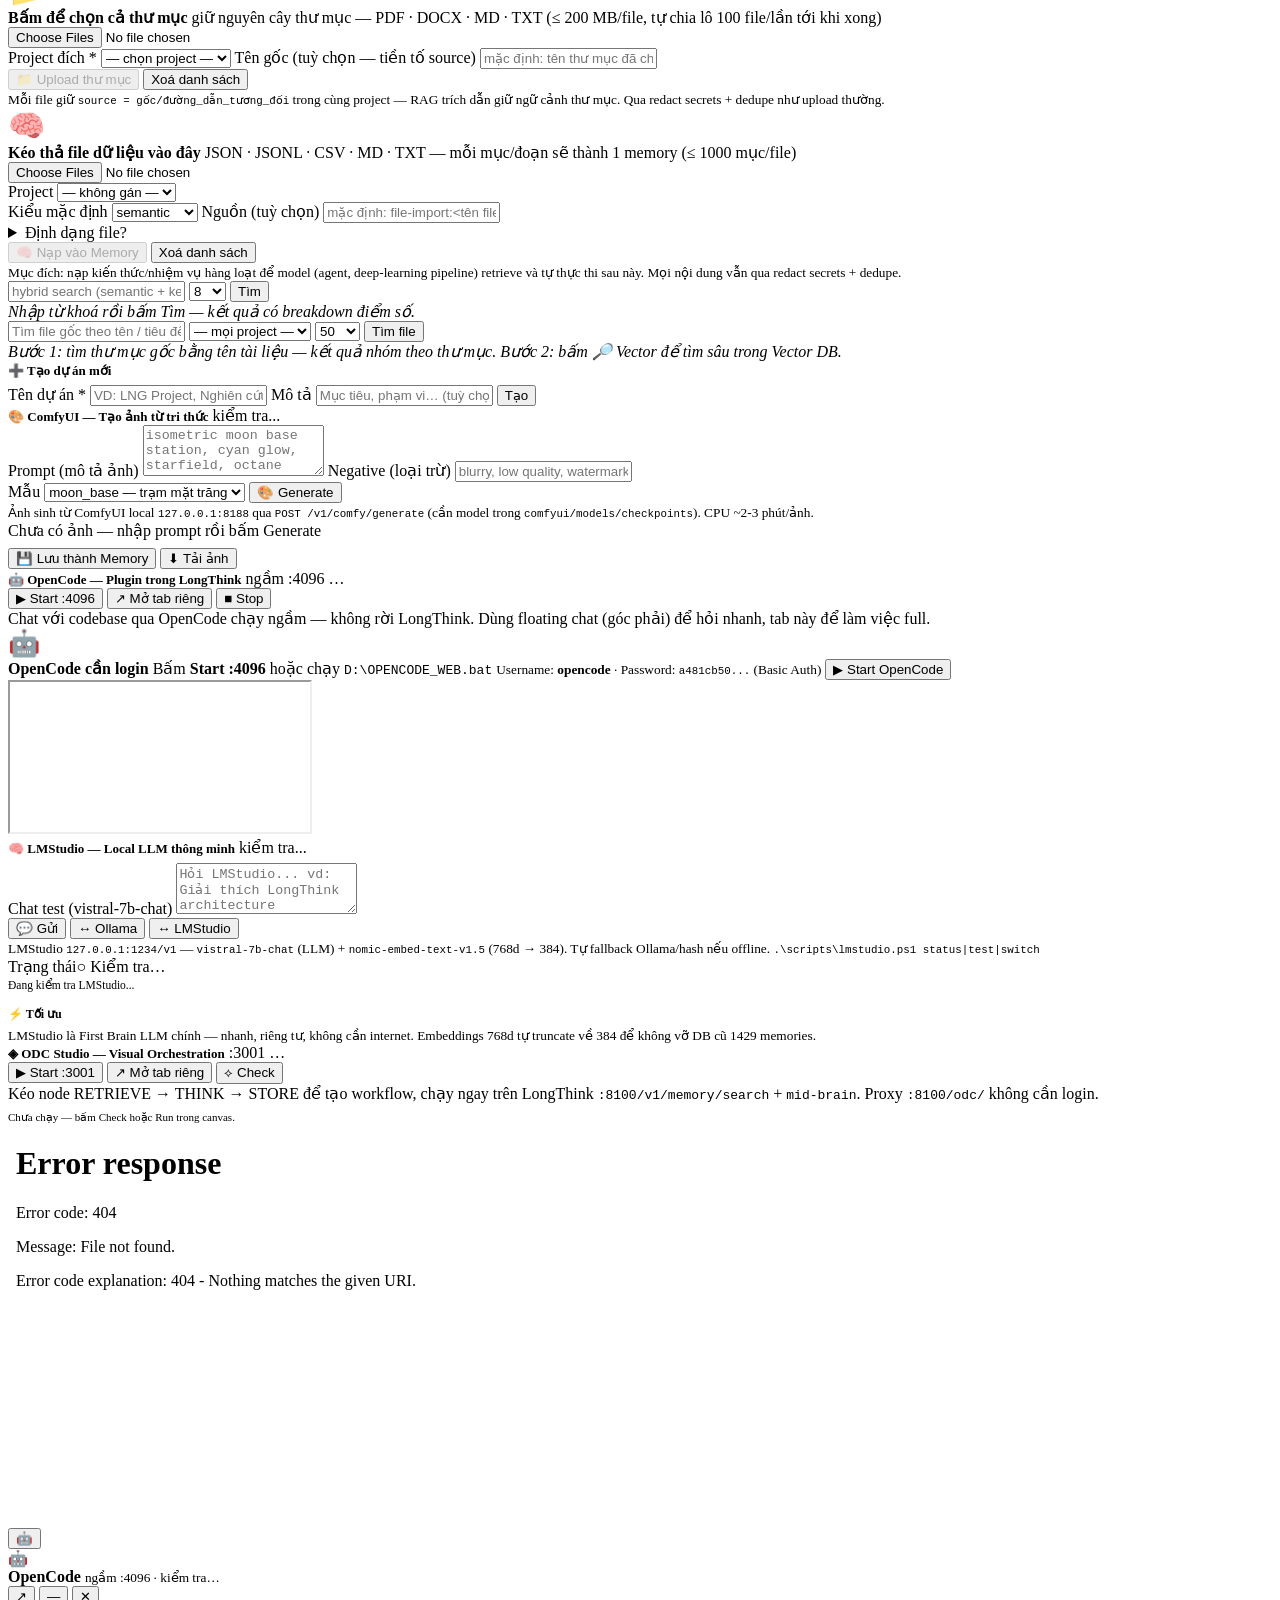
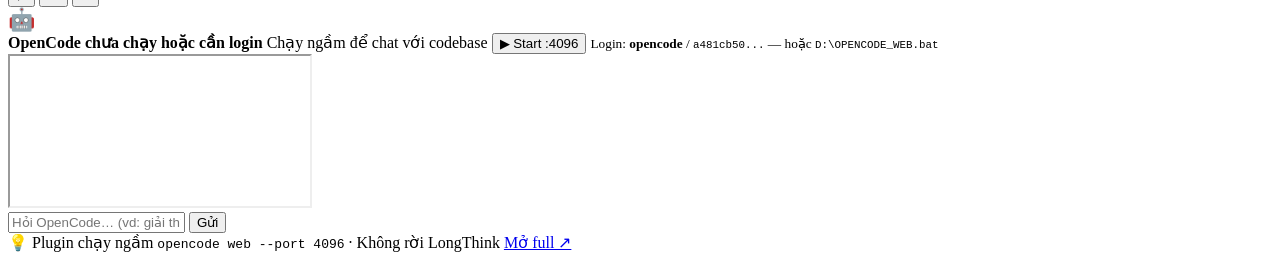
==== commit e0a17c8c: "Security hardening: close ACL bypasses (proxy auth, scoped voice/obsidian/import/graph/stats, gated " ====
--- a/cloud/app/ui/index.html
+++ b/cloud/app/ui/index.html
@@ -78,6 +78,7 @@
     <div class="pill" id="pill-mid"><span class="dot gray"></span><span>Mid…</span></div>
     <div class="pill" id="pill-counts">— memories · — docs</div>
     <button class="btn ghost small" id="btn-refresh" title="Tải lại toàn bộ (R)">⟳ <span id="refresh-in">–</span>s</button>
+    <a class="btn ghost small" href="/ui/ops.html" title="Trung tâm vận hành (Admin/BGĐ)">🛠️ Vận hành</a>
   </div>
 </header>
 
@@ -130,7 +131,7 @@
     </section>
 
     <section class="side-section">
-      <label class="side-label">MEMORY - VECTOR PLATFORM <span id="vp-backend" class="muted-note"></span></label>
+      <label class="side-label">MEMORY - VECTOR PLATFORM</label>
       <div class="type-list" id="type-filters"><!-- render by JS: 8 domains + chips --></div>
     </section>
 
